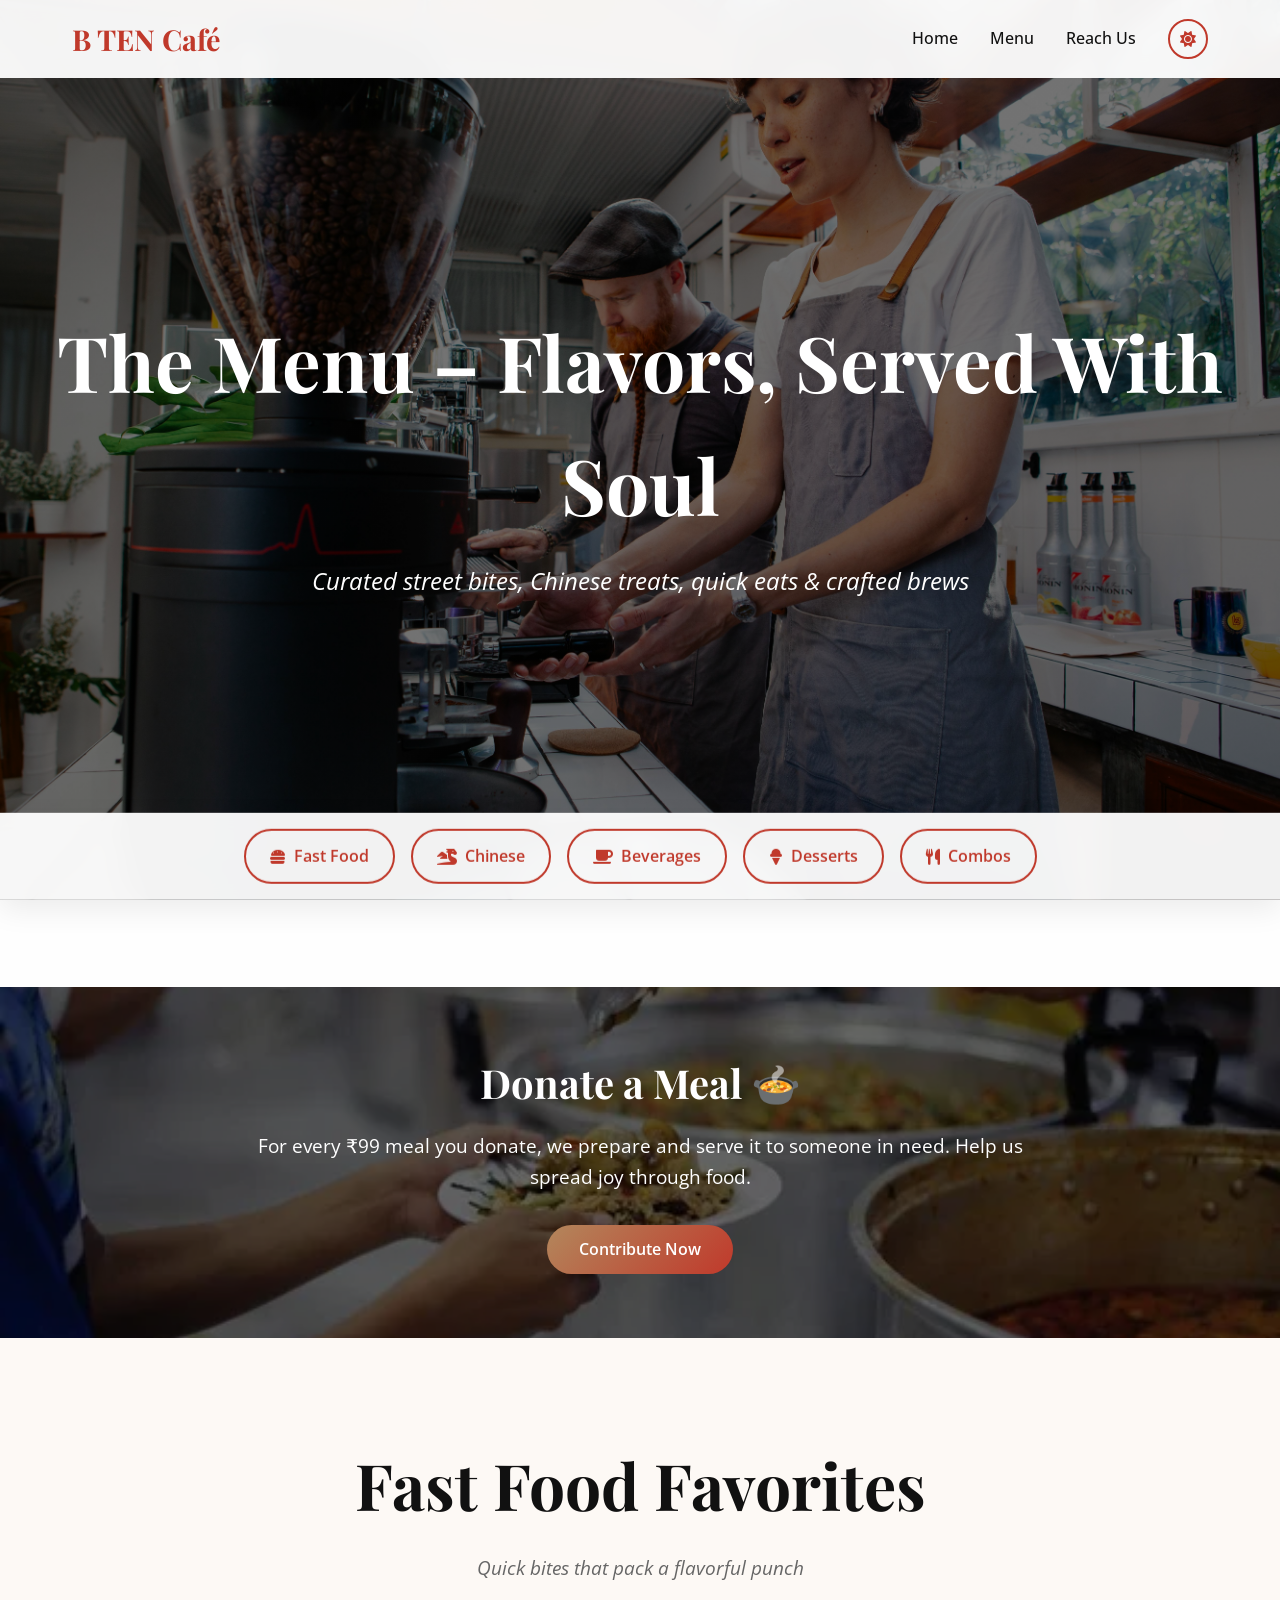
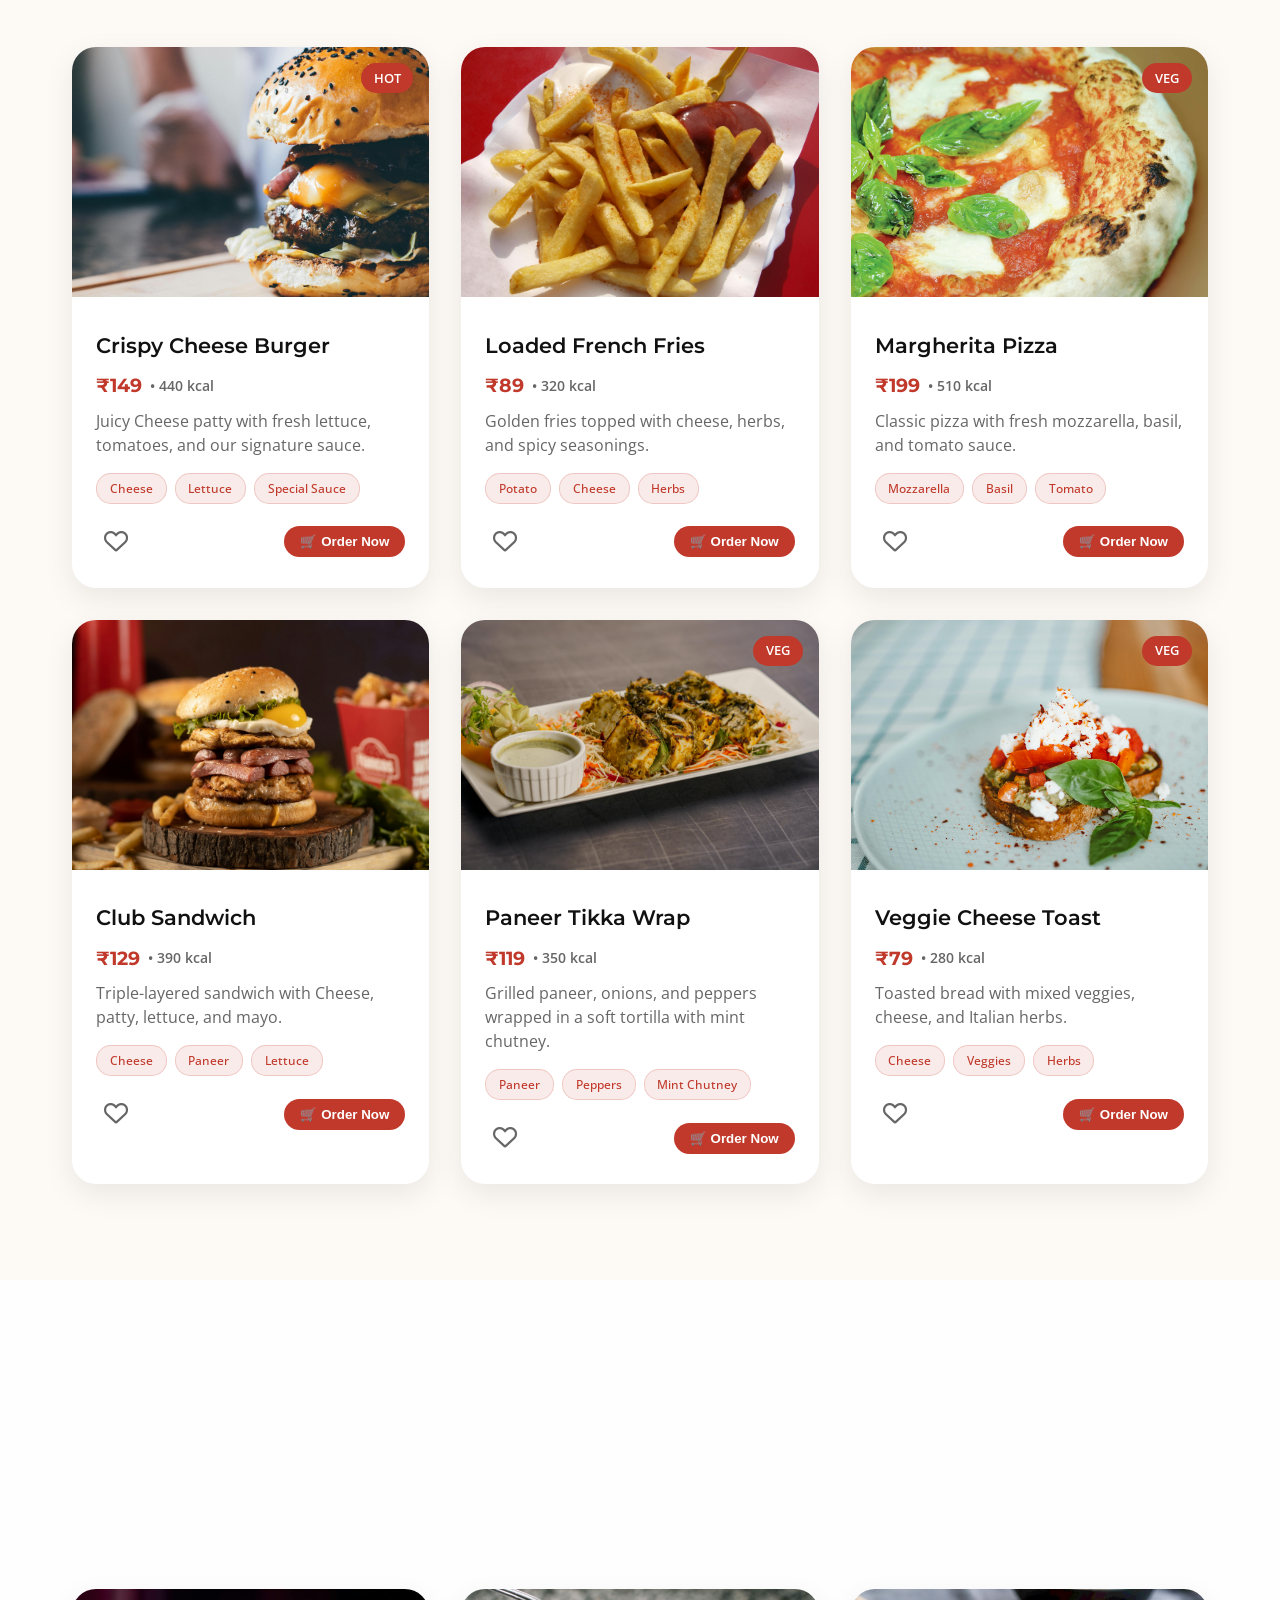
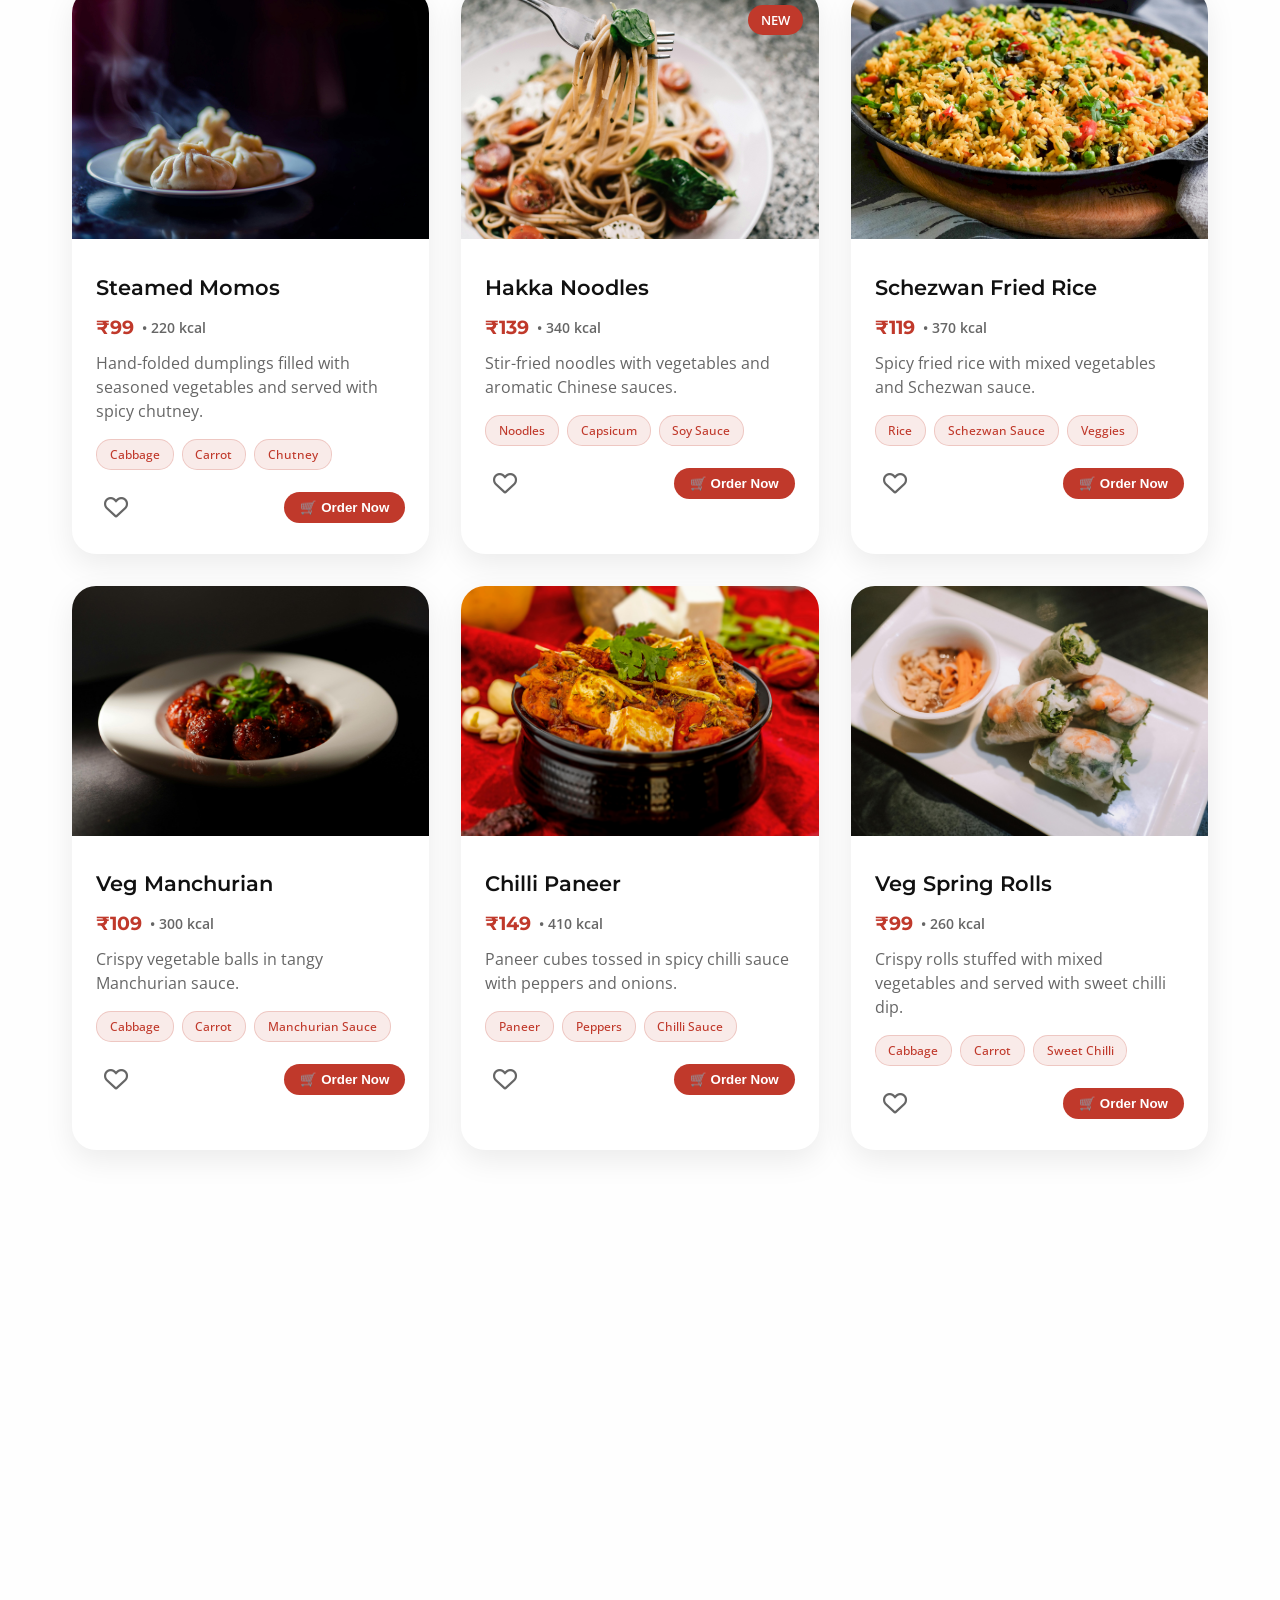
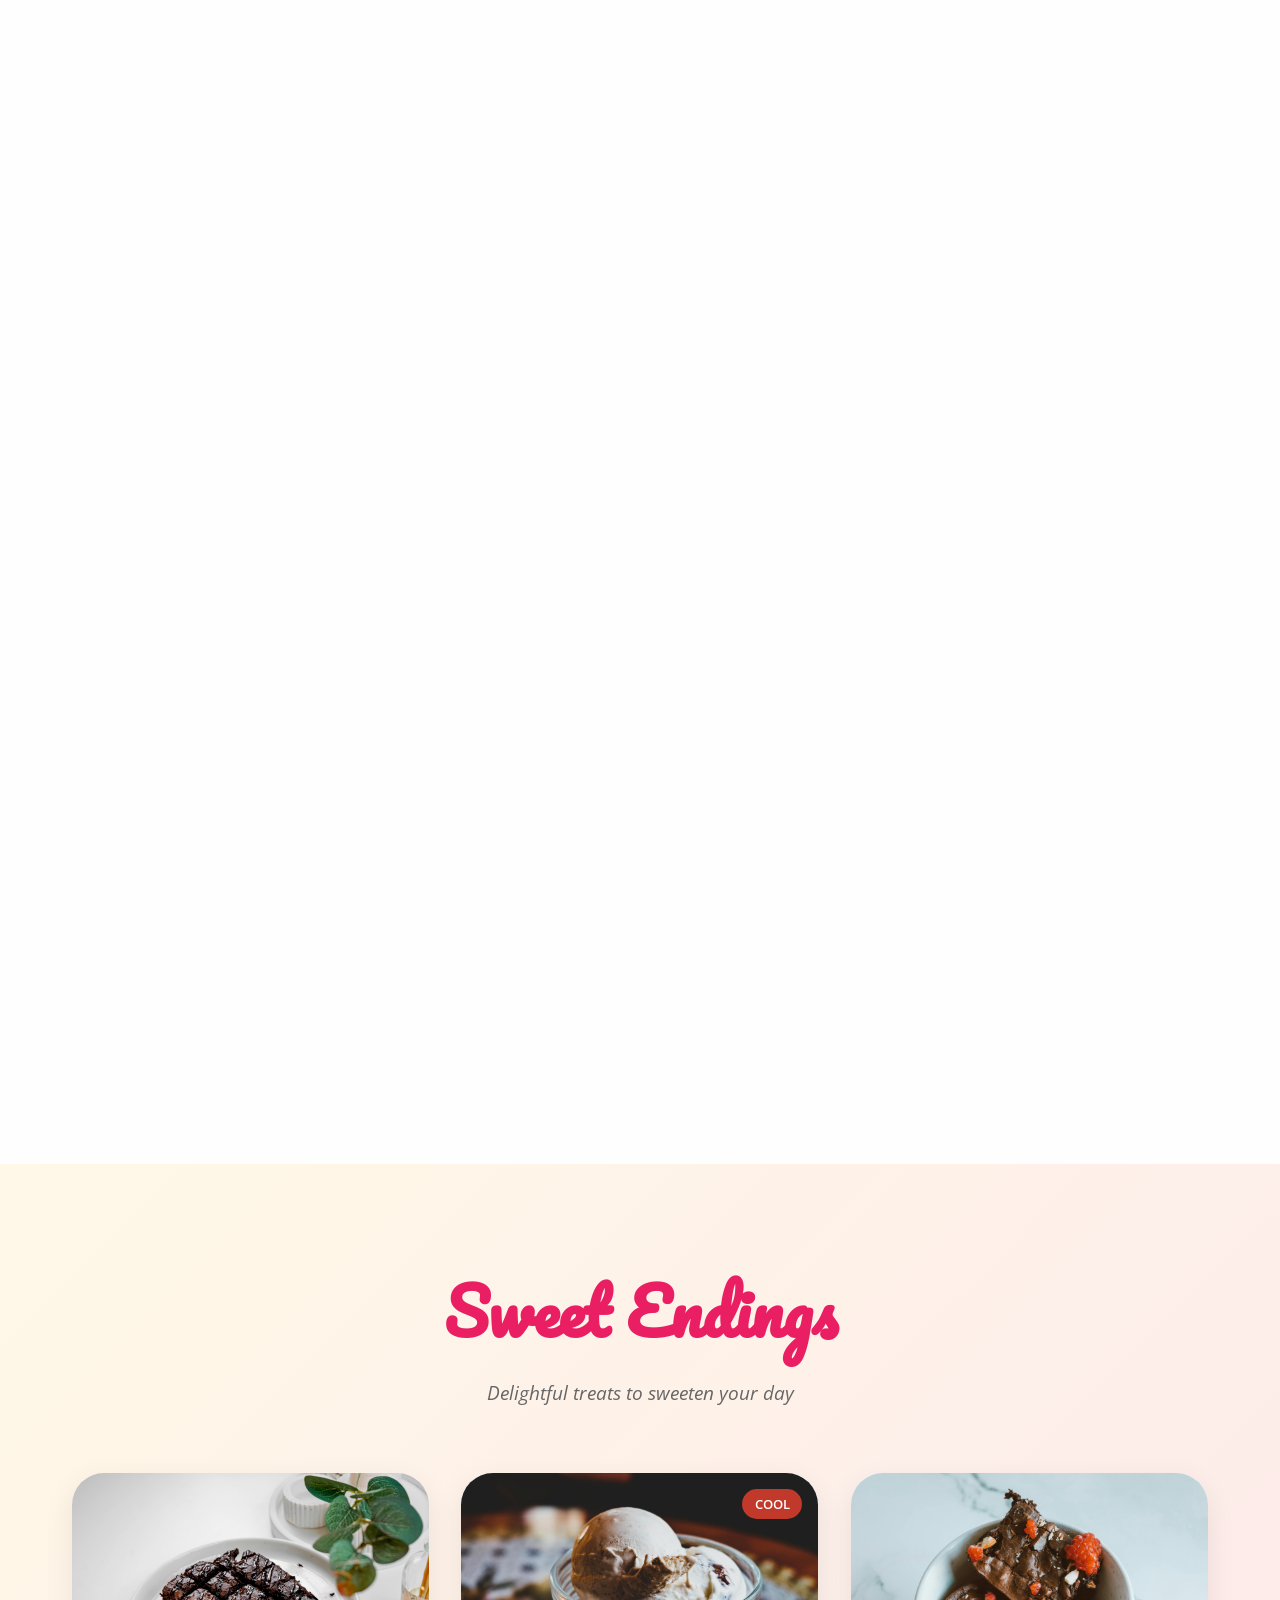
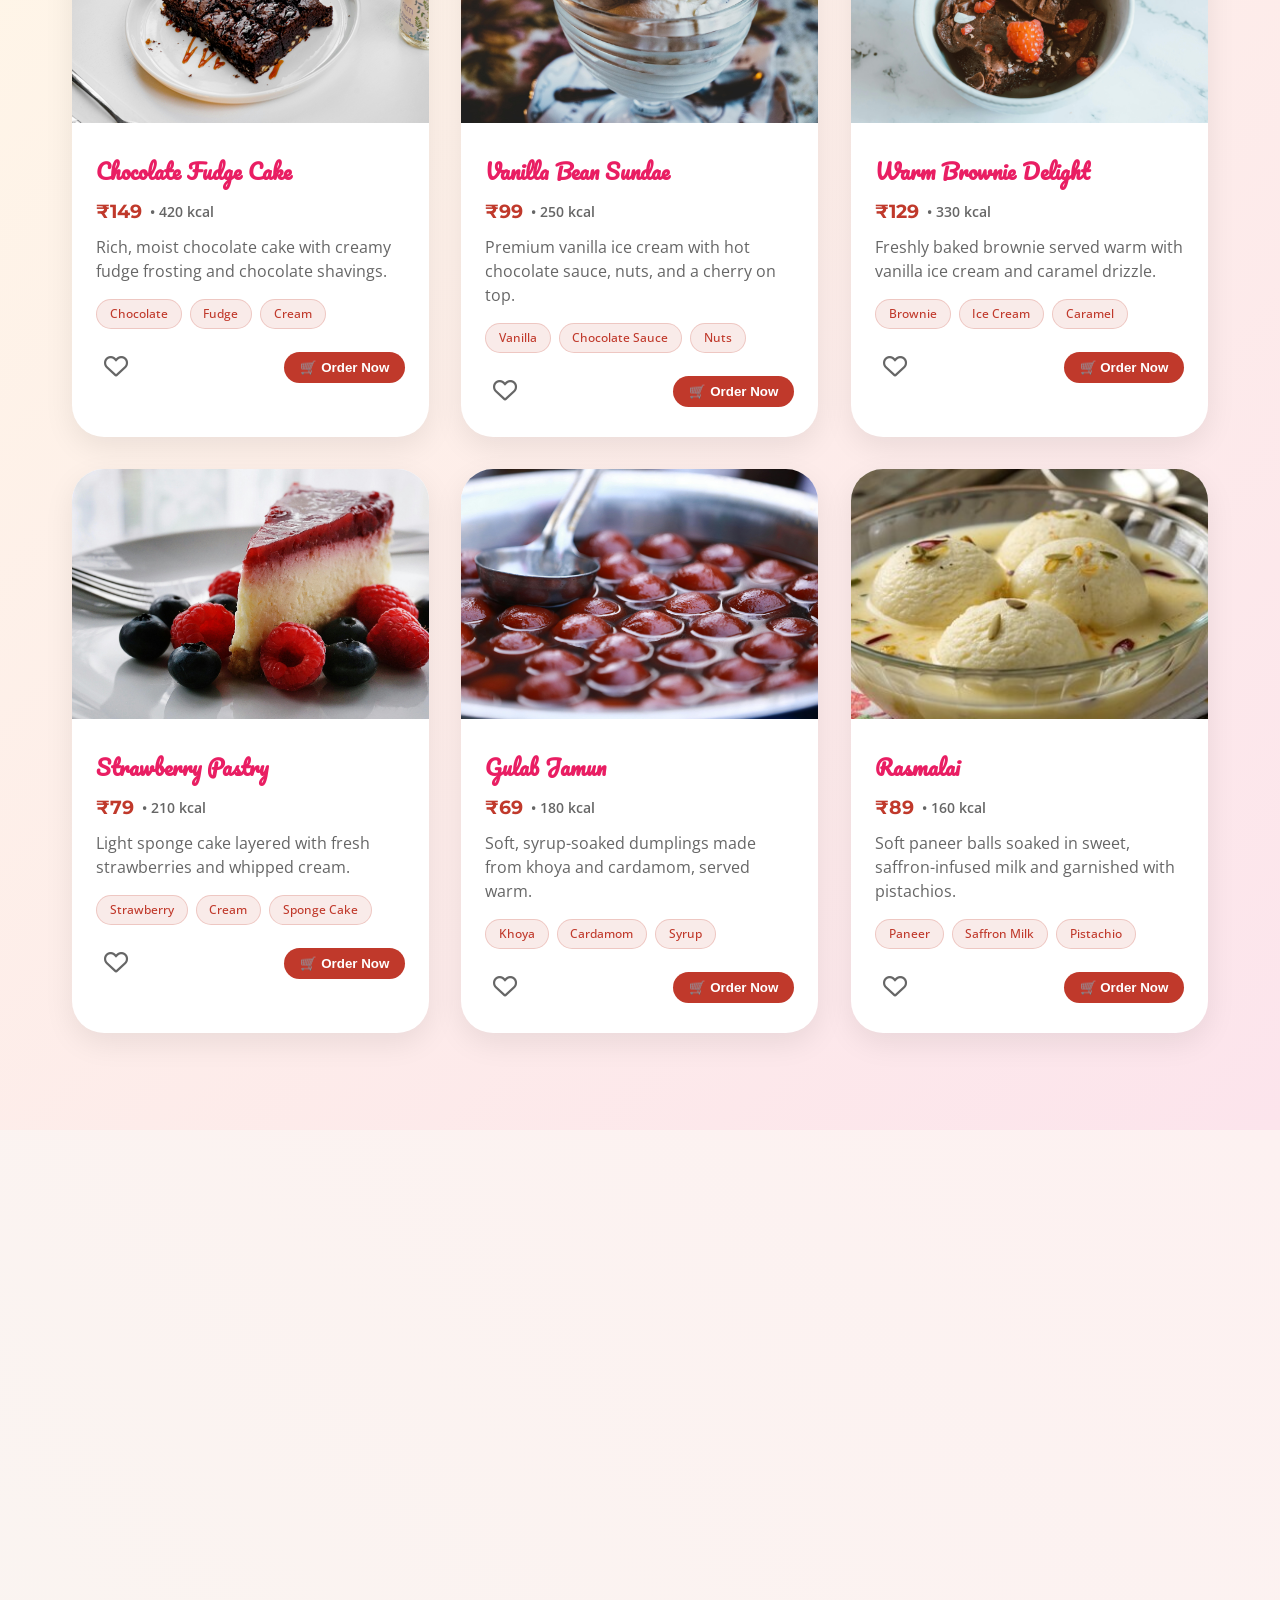
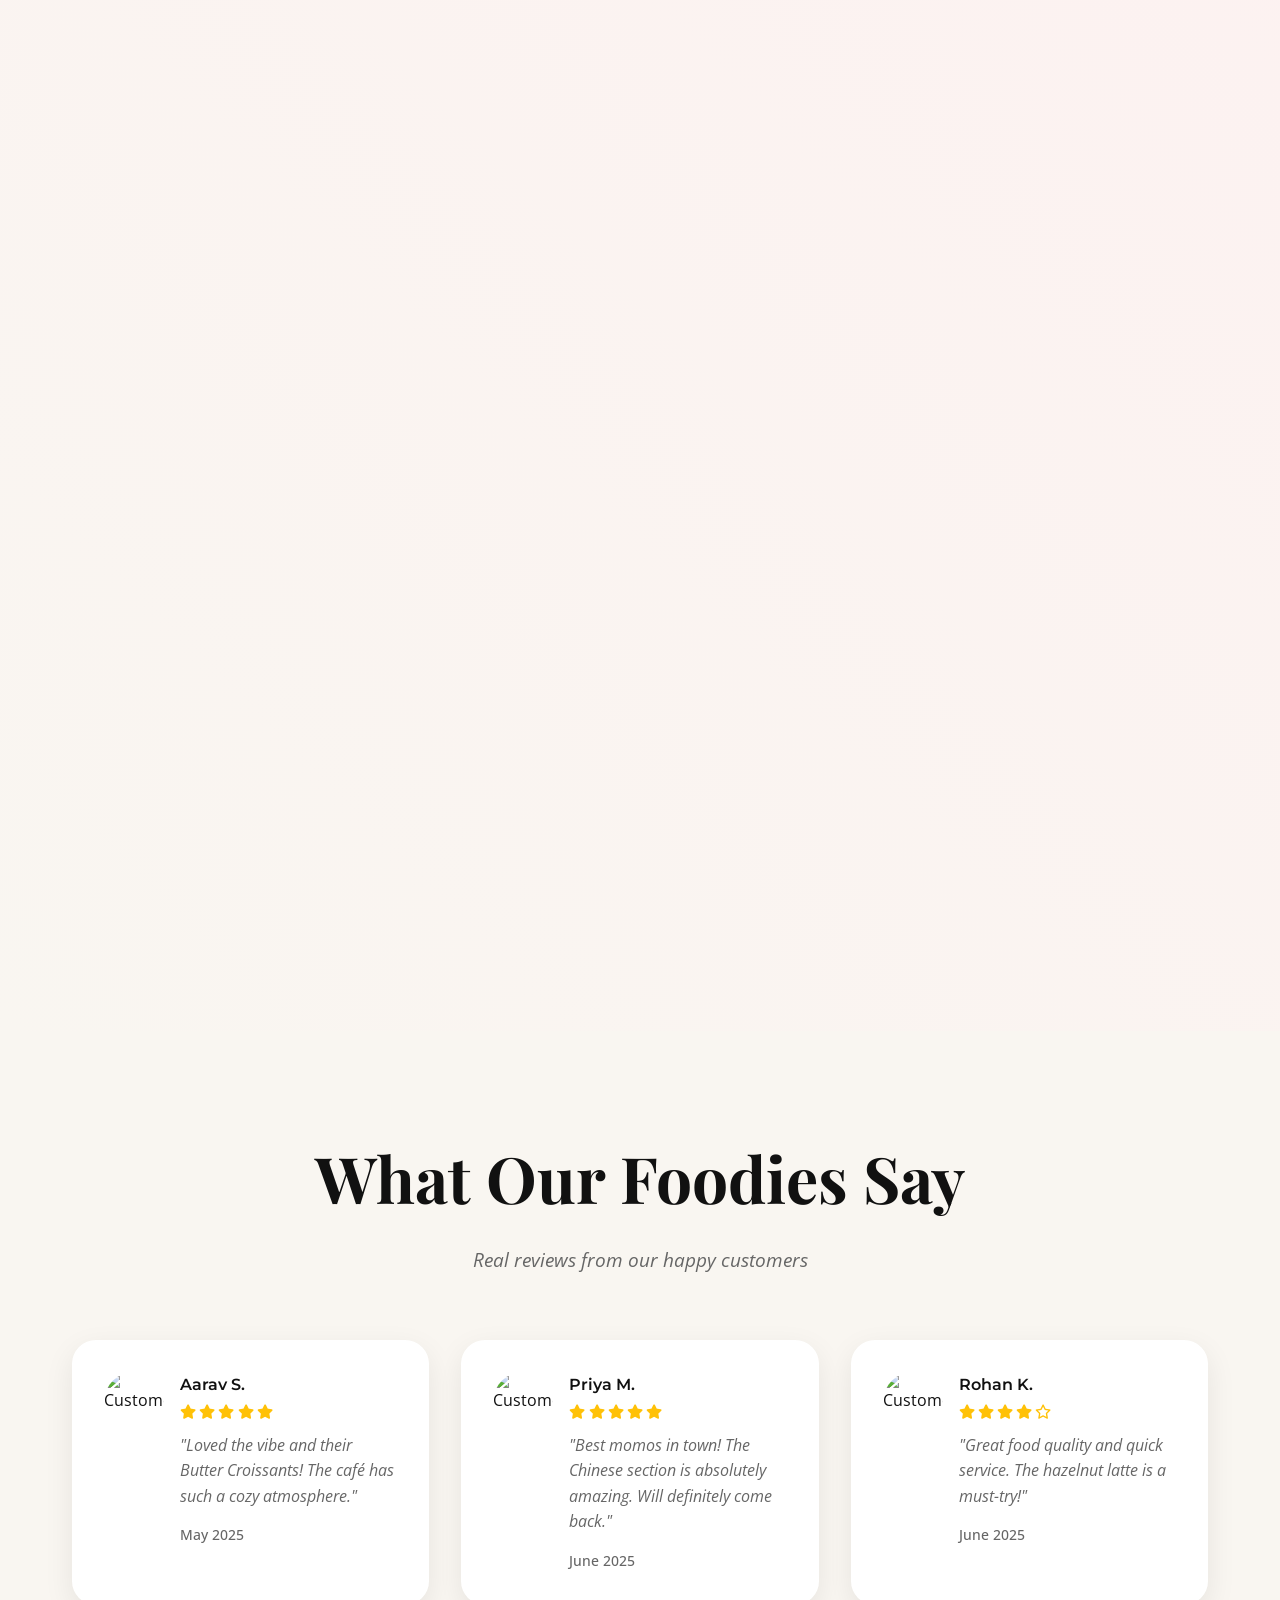
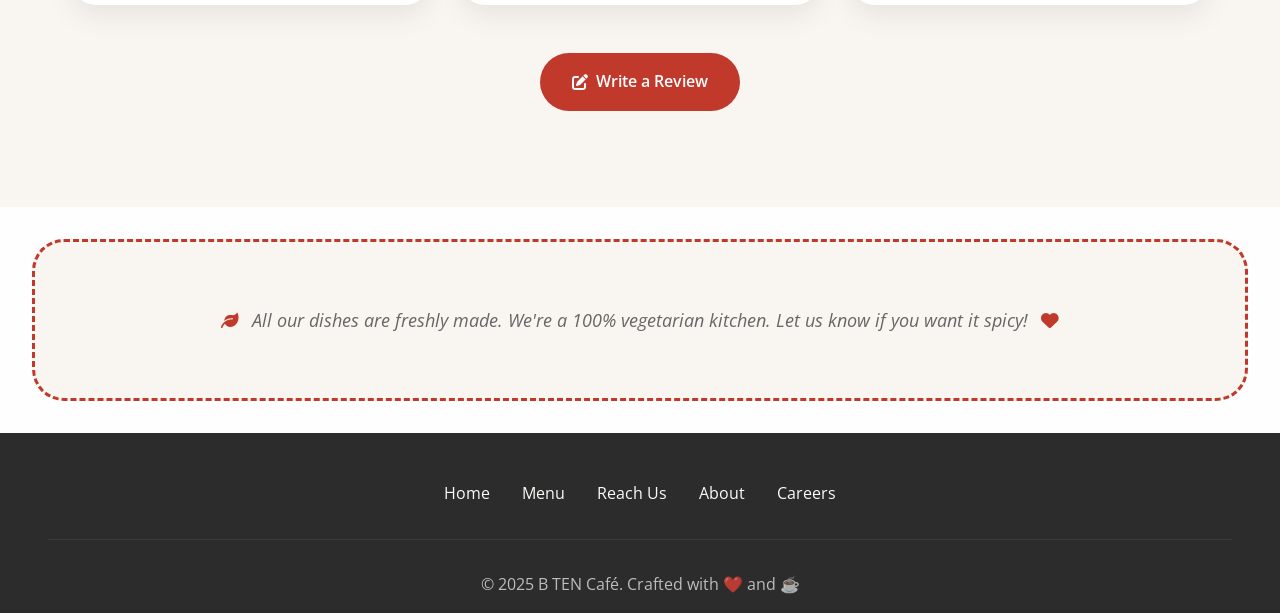
==== menu.html @ 08c1b53b "Brewed with Assence" ====
<!DOCTYPE html>
<html lang="en">
  <head>
    <meta charset="UTF-8" />
    <meta name="viewport" content="width=device-width, initial-scale=1.0" />
    <title>B TEN Café - Menu</title>
    <link
      href="https://fonts.googleapis.com/css2?family=Playfair+Display:wght@400;600;700&family=Montserrat:wght@400;500;600&family=Open+Sans:wght@400;500&family=Pacifico:wght@400&display=swap"
      rel="stylesheet"
    />
    <link
      href="https://cdnjs.cloudflare.com/ajax/libs/font-awesome/6.0.0/css/all.min.css"
      rel="stylesheet"
    />
    <link rel="stylesheet" href="./css/menu.css">
  </head>
  <body>
    <!-- Header -->
    <header>
      <div class="header-container">
        <a href="#" class="logo">B TEN Café</a>
        <nav>
          <ul class="nav-links">
            <li><a href="index.html">Home</a></li>
            <li><a href="menu.html">Menu</a></li>
            <li><a href="reachus.html">Reach Us</a></li>
            <li>
              <button class="theme-toggle" onclick="toggleTheme()">
                <i class="fas fa-sun"></i>
              </button>
            </li>
          </ul>
        </nav>
      </div>
    </header>

    <!-- Hero Section -->
    <section class="menu-hero">
      <div class="hero-content">
        <h1>The Menu – Flavors, Served With Soul</h1>
        <p>Curated street bites, Chinese treats, quick eats & crafted brews</p>
      </div>
      <div class="scroll-indicator">
        <i class="fas fa-chevron-down"></i>
      </div>
    </section>

    <!-- Category Navigation -->
    <nav class="category-nav" id="categoryNav">
      <div class="category-container">
        <div class="category-pills">
          <a href="#fast-food" class="category-pill" data-section="fast-food">
            <i class="fas fa-hamburger"></i> Fast Food
          </a>
          <a href="#chinese" class="category-pill" data-section="chinese">
            <i class="fas fa-dragon"></i> Chinese
          </a>
          <a href="#beverages" class="category-pill" data-section="beverages">
            <i class="fas fa-coffee"></i> Beverages
          </a>
          <a href="#desserts" class="category-pill" data-section="desserts">
            <i class="fas fa-ice-cream"></i> Desserts
          </a>
          <a href="#combos" class="category-pill" data-section="combos">
            <i class="fas fa-utensils"></i> Combos
          </a>
        </div>
      </div>
    </nav>

    <!-- Donation Banner -->
    <section id="donate-banner">
      <div class="donate-container">
        <h2>Donate a Meal 🍲</h2>
        <p>
          For every ₹99 meal you donate, we prepare and serve it to someone in
          need. Help us spread joy through food.
        </p>
        <a href="#donate" class="donate-btn">Contribute Now</a>
      </div>
    </section>

    <!-- Fast Food Section -->
    <section class="menu-section fast-food" id="fast-food">
      <div class="section-container">
        <div class="section-header">
          <h2 class="section-title">Fast Food Favorites</h2>
          <p class="section-subtitle">
            Quick bites that pack a flavorful punch
          </p>
        </div>
        <div class="menu-grid">
          <!-- Fast Food Cards -->
          <div class="menu-card enhanced">
            <img
              src="./assests/CrispyCheeseBurger.jpg"
              alt="Crispy Cheese Burger"
              class="card-image"
              loading="lazy"
            />
            <div class="card-content">
              <h3 class="card-title">Crispy Cheese Burger</h3>
              <div class="card-meta">
                <span class="card-price">₹149</span>
                <span class="card-calories">• 440 kcal</span>
              </div>
              <p class="card-description">
                Juicy Cheese patty with fresh lettuce, tomatoes, and our
                signature sauce.
              </p>
              <div class="ingredients-tags">
                <span class="ingredient-tag">Cheese</span>
                <span class="ingredient-tag">Lettuce</span>
                <span class="ingredient-tag">Special Sauce</span>
              </div>
              <div class="card-actions">
                <button class="heart-btn" onclick="toggleHeart(this)">
                  <i class="far fa-heart"></i>
                </button>
                <button class="card-button">🛒 Order Now</button>
              </div>
            </div>
            <span class="card-tag">HOT</span>
          </div>
          <div class="menu-card enhanced">
            <img
              src="./assests/LoadedFrenchFries.jpg"
              alt="Loaded French Fries"
              class="card-image"
              loading="lazy"
            />
            <div class="card-content">
              <h3 class="card-title">Loaded French Fries</h3>
              <div class="card-meta">
                <span class="card-price">₹89</span>
                <span class="card-calories">• 320 kcal</span>
              </div>
              <p class="card-description">
                Golden fries topped with cheese, herbs, and spicy seasonings.
              </p>
              <div class="ingredients-tags">
                <span class="ingredient-tag">Potato</span>
                <span class="ingredient-tag">Cheese</span>
                <span class="ingredient-tag">Herbs</span>
              </div>
              <div class="card-actions">
                <button class="heart-btn" onclick="toggleHeart(this)">
                  <i class="far fa-heart"></i>
                </button>
                <button class="card-button">🛒 Order Now</button>
              </div>
            </div>
          </div>
          <div class="menu-card enhanced">
            <img
              src="./assests/MargheritaPizza.jpg"
              alt="Margherita Pizza"
              class="card-image"
              loading="lazy"
            />
            <div class="card-content">
              <h3 class="card-title">Margherita Pizza</h3>
              <div class="card-meta">
                <span class="card-price">₹199</span>
                <span class="card-calories">• 510 kcal</span>
              </div>
              <p class="card-description">
                Classic pizza with fresh mozzarella, basil, and tomato sauce.
              </p>
              <div class="ingredients-tags">
                <span class="ingredient-tag">Mozzarella</span>
                <span class="ingredient-tag">Basil</span>
                <span class="ingredient-tag">Tomato</span>
              </div>
              <div class="card-actions">
                <button class="heart-btn" onclick="toggleHeart(this)">
                  <i class="far fa-heart"></i>
                </button>
                <button class="card-button">🛒 Order Now</button>
              </div>
            </div>
            <span class="card-tag">VEG</span>
          </div>
          <div class="menu-card enhanced">
            <img
              src="./assests/ClubSandwich.jpg"
              alt="Club Sandwich"
              class="card-image"
              loading="lazy"
            />
            <div class="card-content">
              <h3 class="card-title">Club Sandwich</h3>
              <div class="card-meta">
                <span class="card-price">₹129</span>
                <span class="card-calories">• 390 kcal</span>
              </div>
              <p class="card-description">
                Triple-layered sandwich with Cheese, patty, lettuce, and mayo.
              </p>
              <div class="ingredients-tags">
                <span class="ingredient-tag">Cheese</span>
                <span class="ingredient-tag">Paneer</span>
                <span class="ingredient-tag">Lettuce</span>
              </div>
              <div class="card-actions">
                <button class="heart-btn" onclick="toggleHeart(this)">
                  <i class="far fa-heart"></i>
                </button>
                <button class="card-button">🛒 Order Now</button>
              </div>
            </div>
          </div>
          <div class="menu-card enhanced">
            <img
              src="./assests/PaneerTikkaWrap.jpg"
              alt="Paneer Tikka Wrap"
              class="card-image"
              loading="lazy"
            />
            <div class="card-content">
              <h3 class="card-title">Paneer Tikka Wrap</h3>
              <div class="card-meta">
                <span class="card-price">₹119</span>
                <span class="card-calories">• 350 kcal</span>
              </div>
              <p class="card-description">
                Grilled paneer, onions, and peppers wrapped in a soft tortilla
                with mint chutney.
              </p>
              <div class="ingredients-tags">
                <span class="ingredient-tag">Paneer</span>
                <span class="ingredient-tag">Peppers</span>
                <span class="ingredient-tag">Mint Chutney</span>
              </div>
              <div class="card-actions">
                <button class="heart-btn" onclick="toggleHeart(this)">
                  <i class="far fa-heart"></i>
                </button>
                <button class="card-button">🛒 Order Now</button>
              </div>
            </div>
            <span class="card-tag">VEG</span>
          </div>
          <div class="menu-card enhanced">
            <img
              src="./assests/VeggieCheeseToast.jpg"
              alt="Veggie Cheese Toast"
              class="card-image"
              loading="lazy"
            />
            <div class="card-content">
              <h3 class="card-title">Veggie Cheese Toast</h3>
              <div class="card-meta">
                <span class="card-price">₹79</span>
                <span class="card-calories">• 280 kcal</span>
              </div>
              <p class="card-description">
                Toasted bread with mixed veggies, cheese, and Italian herbs.
              </p>
              <div class="ingredients-tags">
                <span class="ingredient-tag">Cheese</span>
                <span class="ingredient-tag">Veggies</span>
                <span class="ingredient-tag">Herbs</span>
              </div>
              <div class="card-actions">
                <button class="heart-btn" onclick="toggleHeart(this)">
                  <i class="far fa-heart"></i>
                </button>
                <button class="card-button">🛒 Order Now</button>
              </div>
            </div>
            <span class="card-tag">VEG</span>
          </div>
        </div>
      </div>
    </section>

    <!-- Chinese Section -->
    <section class="menu-section chinese" id="chinese">
      <div class="section-container">
        <div class="section-header">
          <h2 class="section-title">Chinese Delights</h2>
          <p class="section-subtitle">Authentic flavors from the East</p>
        </div>
        <div class="menu-grid">
          <!-- Chinese Cards -->
          <div class="menu-card enhanced">
            <img
              src="./assests/SteamedMomos.jpg"
              alt="Steamed Momos"
              class="card-image"
              loading="lazy"
            />
            <div class="card-content">
              <h3 class="card-title">Steamed Momos</h3>
              <div class="card-meta">
                <span class="card-price">₹99</span>
                <span class="card-calories">• 220 kcal</span>
              </div>
              <p class="card-description">
                Hand-folded dumplings filled with seasoned vegetables and served
                with spicy chutney.
              </p>
              <div class="ingredients-tags">
                <span class="ingredient-tag">Cabbage</span>
                <span class="ingredient-tag">Carrot</span>
                <span class="ingredient-tag">Chutney</span>
              </div>
              <div class="card-actions">
                <button class="heart-btn" onclick="toggleHeart(this)">
                  <i class="far fa-heart"></i>
                </button>
                <button class="card-button">🛒 Order Now</button>
              </div>
            </div>
          </div>
          <div class="menu-card enhanced">
            <img
              src="./assests/HakkaNoodles.jpg"
              alt="Hakka Noodles"
              class="card-image"
              loading="lazy"
            />
            <div class="card-content">
              <h3 class="card-title">Hakka Noodles</h3>
              <div class="card-meta">
                <span class="card-price">₹139</span>
                <span class="card-calories">• 340 kcal</span>
              </div>
              <p class="card-description">
                Stir-fried noodles with vegetables and aromatic Chinese sauces.
              </p>
              <div class="ingredients-tags">
                <span class="ingredient-tag">Noodles</span>
                <span class="ingredient-tag">Capsicum</span>
                <span class="ingredient-tag">Soy Sauce</span>
              </div>
              <div class="card-actions">
                <button class="heart-btn" onclick="toggleHeart(this)">
                  <i class="far fa-heart"></i>
                </button>
                <button class="card-button">🛒 Order Now</button>
              </div>
            </div>
            <span class="card-tag">NEW</span>
          </div>
          <div class="menu-card enhanced">
            <img
              src="./assests/SchezwanFriedRice.jpg"
              alt="Schezwan Fried Rice"
              class="card-image"
              loading="lazy"
            />
            <div class="card-content">
              <h3 class="card-title">Schezwan Fried Rice</h3>
              <div class="card-meta">
                <span class="card-price">₹119</span>
                <span class="card-calories">• 370 kcal</span>
              </div>
              <p class="card-description">
                Spicy fried rice with mixed vegetables and Schezwan sauce.
              </p>
              <div class="ingredients-tags">
                <span class="ingredient-tag">Rice</span>
                <span class="ingredient-tag">Schezwan Sauce</span>
                <span class="ingredient-tag">Veggies</span>
              </div>
              <div class="card-actions">
                <button class="heart-btn" onclick="toggleHeart(this)">
                  <i class="far fa-heart"></i>
                </button>
                <button class="card-button">🛒 Order Now</button>
              </div>
            </div>
          </div>
          <div class="menu-card enhanced">
            <img
              src="./assests/VegManchurian.jpg"
              alt="Veg Manchurian"
              class="card-image"
              loading="lazy"
            />
            <div class="card-content">
              <h3 class="card-title">Veg Manchurian</h3>
              <div class="card-meta">
                <span class="card-price">₹109</span>
                <span class="card-calories">• 300 kcal</span>
              </div>
              <p class="card-description">
                Crispy vegetable balls in tangy Manchurian sauce.
              </p>
              <div class="ingredients-tags">
                <span class="ingredient-tag">Cabbage</span>
                <span class="ingredient-tag">Carrot</span>
                <span class="ingredient-tag">Manchurian Sauce</span>
              </div>
              <div class="card-actions">
                <button class="heart-btn" onclick="toggleHeart(this)">
                  <i class="far fa-heart"></i>
                </button>
                <button class="card-button">🛒 Order Now</button>
              </div>
            </div>
          </div>
          <div class="menu-card enhanced">
            <img
              src="./assests/ChilliPaneer.jpg"
              alt="Chilli Paneer"
              class="card-image"
              loading="lazy"
            />
            <div class="card-content">
              <h3 class="card-title">Chilli Paneer</h3>
              <div class="card-meta">
                <span class="card-price">₹149</span>
                <span class="card-calories">• 410 kcal</span>
              </div>
              <p class="card-description">
                Paneer cubes tossed in spicy chilli sauce with peppers and
                onions.
              </p>
              <div class="ingredients-tags">
                <span class="ingredient-tag">Paneer</span>
                <span class="ingredient-tag">Peppers</span>
                <span class="ingredient-tag">Chilli Sauce</span>
              </div>
              <div class="card-actions">
                <button class="heart-btn" onclick="toggleHeart(this)">
                  <i class="far fa-heart"></i>
                </button>
                <button class="card-button">🛒 Order Now</button>
              </div>
            </div>
          </div>
          <div class="menu-card enhanced">
            <img
              src="./assests/VegSpringRolls.jpg"
              alt="Spring Rolls"
              class="card-image"
              loading="lazy"
            />
            <div class="card-content">
              <h3 class="card-title">Veg Spring Rolls</h3>
              <div class="card-meta">
                <span class="card-price">₹99</span>
                <span class="card-calories">• 260 kcal</span>
              </div>
              <p class="card-description">
                Crispy rolls stuffed with mixed vegetables and served with sweet
                chilli dip.
              </p>
              <div class="ingredients-tags">
                <span class="ingredient-tag">Cabbage</span>
                <span class="ingredient-tag">Carrot</span>
                <span class="ingredient-tag">Sweet Chilli</span>
              </div>
              <div class="card-actions">
                <button class="heart-btn" onclick="toggleHeart(this)">
                  <i class="far fa-heart"></i>
                </button>
                <button class="card-button">🛒 Order Now</button>
              </div>
            </div>
          </div>
        </div>
      </div>
    </section>

    <!-- Beverages Section -->
    <section class="menu-section beverages" id="beverages">
      <div class="section-container">
        <div class="section-header">
          <h2 class="section-title">Crafted Beverages</h2>
          <p class="section-subtitle">Sip, savor, and refresh your soul</p>
        </div>
        <div class="menu-grid">
          <!-- Beverages Cards -->
          <div class="menu-card enhanced">
            <img
              src="./assests/HazelnutLatte.jpg"
              alt="Hazelnut Latte"
              class="card-image"
              loading="lazy"
            />
            <div class="card-content">
              <h3 class="card-title">Hazelnut Latte</h3>
              <div class="card-meta">
                <span class="card-price">₹149</span>
                <span class="card-calories">• 180 kcal</span>
              </div>
              <p class="card-description">
                Rich espresso with steamed milk and hazelnut syrup, topped with
                foam art.
              </p>
              <div class="ingredients-tags">
                <span class="ingredient-tag">Espresso</span>
                <span class="ingredient-tag">Hazelnut</span>
                <span class="ingredient-tag">Milk</span>
              </div>
              <div class="card-actions">
                <button class="heart-btn" onclick="toggleHeart(this)">
                  <i class="far fa-heart"></i>
                </button>
                <button class="card-button">🛒 Order Now</button>
              </div>
            </div>
          </div>
          <div class="menu-card enhanced">
            <img
              src="./assests/ColdBrewFloat.jpg"
              alt="Cold Brew Float"
              class="card-image"
              loading="lazy"
            />
            <div class="card-content">
              <h3 class="card-title">Cold Brew Float</h3>
              <div class="card-meta">
                <span class="card-price">₹179</span>
                <span class="card-calories">• 210 kcal</span>
              </div>
              <p class="card-description">
                Smooth cold brew coffee with a scoop of vanilla ice cream.
              </p>
              <div class="ingredients-tags">
                <span class="ingredient-tag">Cold Brew</span>
                <span class="ingredient-tag">Ice Cream</span>
                <span class="ingredient-tag">Vanilla</span>
              </div>
              <div class="card-actions">
                <button class="heart-btn" onclick="toggleHeart(this)">
                  <i class="far fa-heart"></i>
                </button>
                <button class="card-button">🛒 Order Now</button>
              </div>
            </div>
            <span class="card-tag">COOL</span>
          </div>
          <div class="menu-card enhanced">
            <img
              src="./assests/MangoSmoothie.jpg"
              alt="Mango Smoothie"
              class="card-image"
              loading="lazy"
            />
            <div class="card-content">
              <h3 class="card-title">Mango Smoothie</h3>
              <div class="card-meta">
                <span class="card-price">₹129</span>
                <span class="card-calories">• 160 kcal</span>
              </div>
              <p class="card-description">
                Fresh mango blended with yogurt and a hint of cardamom.
              </p>
              <div class="ingredients-tags">
                <span class="ingredient-tag">Mango</span>
                <span class="ingredient-tag">Yogurt</span>
                <span class="ingredient-tag">Cardamom</span>
              </div>
              <div class="card-actions">
                <button class="heart-btn" onclick="toggleHeart(this)">
                  <i class="far fa-heart"></i>
                </button>
                <button class="card-button">🛒 Order Now</button>
              </div>
            </div>
          </div>
          <div class="menu-card enhanced">
            <img
              src="./assests/ClassicCappuccino.jpg"
              alt="Classic Cappuccino"
              class="card-image"
              loading="lazy"
            />
            <div class="card-content">
              <h3 class="card-title">Classic Cappuccino</h3>
              <div class="card-meta">
                <span class="card-price">₹99</span>
                <span class="card-calories">• 120 kcal</span>
              </div>
              <p class="card-description">
                A perfect balance of espresso, steamed milk, and creamy foam.
              </p>
              <div class="ingredients-tags">
                <span class="ingredient-tag">Espresso</span>
                <span class="ingredient-tag">Milk</span>
                <span class="ingredient-tag">Foam</span>
              </div>
              <div class="card-actions">
                <button class="heart-btn" onclick="toggleHeart(this)">
                  <i class="far fa-heart"></i>
                </button>
                <button class="card-button">🛒 Order Now</button>
              </div>
            </div>
          </div>
          <div class="menu-card enhanced">
            <img
              src="./assests/MasalaChai.jpg"
              alt="Masala Chai"
              class="card-image"
              loading="lazy"
            />
            <div class="card-content">
              <h3 class="card-title">Masala Chai</h3>
              <div class="card-meta">
                <span class="card-price">₹59</span>
                <span class="card-calories">• 90 kcal</span>
              </div>
              <p class="card-description">
                Traditional Indian tea brewed with aromatic spices and milk.
              </p>
              <div class="ingredients-tags">
                <span class="ingredient-tag">Tea</span>
                <span class="ingredient-tag">Spices</span>
                <span class="ingredient-tag">Milk</span>
              </div>
              <div class="card-actions">
                <button class="heart-btn" onclick="toggleHeart(this)">
                  <i class="far fa-heart"></i>
                </button>
                <button class="card-button">🛒 Order Now</button>
              </div>
            </div>
          </div>
          <div class="menu-card enhanced">
            <img
              src="./assests/IcedAmericano.jpg"
              alt="Iced Americano"
              class="card-image"
              loading="lazy"
            />
            <div class="card-content">
              <h3 class="card-title">Iced Americano</h3>
              <div class="card-meta">
                <span class="card-price">₹89</span>
                <span class="card-calories">• 15 kcal</span>
              </div>
              <p class="card-description">
                Chilled espresso with water and ice, a refreshing pick-me-up.
              </p>
              <div class="ingredients-tags">
                <span class="ingredient-tag">Espresso</span>
                <span class="ingredient-tag">Ice</span>
                <span class="ingredient-tag">Water</span>
              </div>
              <div class="card-actions">
                <button class="heart-btn" onclick="toggleHeart(this)">
                  <i class="far fa-heart"></i>
                </button>
                <button class="card-button">🛒 Order Now</button>
              </div>
            </div>
          </div>
        </div>
      </div>
    </section>

    <!-- Desserts Section -->
    <section class="menu-section desserts" id="desserts">
      <div class="section-container">
        <div class="section-header">
          <h2 class="section-title">Sweet Endings</h2>
          <p class="section-subtitle">Delightful treats to sweeten your day</p>
        </div>
        <div class="menu-grid">
          <!-- Desserts Cards -->
          <div class="menu-card enhanced">
            <img
              src="./assests/ChocolateFudgeCake.jpg"
              alt="Chocolate Fudge Cake"
              class="card-image"
              loading="lazy"
            />
            <div class="card-content">
              <h3 class="card-title">Chocolate Fudge Cake</h3>
              <div class="card-meta">
                <span class="card-price">₹149</span>
                <span class="card-calories">• 420 kcal</span>
              </div>
              <p class="card-description">
                Rich, moist chocolate cake with creamy fudge frosting and
                chocolate shavings.
              </p>
              <div class="ingredients-tags">
                <span class="ingredient-tag">Chocolate</span>
                <span class="ingredient-tag">Fudge</span>
                <span class="ingredient-tag">Cream</span>
              </div>
              <div class="card-actions">
                <button class="heart-btn" onclick="toggleHeart(this)">
                  <i class="far fa-heart"></i>
                </button>
                <button class="card-button">🛒 Order Now</button>
              </div>
            </div>
          </div>
          <div class="menu-card enhanced">
            <img
              src="./assests/VanillaBeanSundae.jpg"
              alt="Vanilla Bean Sundae"
              class="card-image"
              loading="lazy"
            />
            <div class="card-content">
              <h3 class="card-title">Vanilla Bean Sundae</h3>
              <div class="card-meta">
                <span class="card-price">₹99</span>
                <span class="card-calories">• 250 kcal</span>
              </div>
              <p class="card-description">
                Premium vanilla ice cream with hot chocolate sauce, nuts, and a
                cherry on top.
              </p>
              <div class="ingredients-tags">
                <span class="ingredient-tag">Vanilla</span>
                <span class="ingredient-tag">Chocolate Sauce</span>
                <span class="ingredient-tag">Nuts</span>
              </div>
              <div class="card-actions">
                <button class="heart-btn" onclick="toggleHeart(this)">
                  <i class="far fa-heart"></i>
                </button>
                <button class="card-button">🛒 Order Now</button>
              </div>
            </div>
            <span class="card-tag">COOL</span>
          </div>
          <div class="menu-card enhanced">
            <img
              src="./assests/WarmBrownieDelight.jpg"
              alt="Warm Brownie Delight"
              class="card-image"
              loading="lazy"
            />
            <div class="card-content">
              <h3 class="card-title">Warm Brownie Delight</h3>
              <div class="card-meta">
                <span class="card-price">₹129</span>
                <span class="card-calories">• 330 kcal</span>
              </div>
              <p class="card-description">
                Freshly baked brownie served warm with vanilla ice cream and
                caramel drizzle.
              </p>
              <div class="ingredients-tags">
                <span class="ingredient-tag">Brownie</span>
                <span class="ingredient-tag">Ice Cream</span>
                <span class="ingredient-tag">Caramel</span>
              </div>
              <div class="card-actions">
                <button class="heart-btn" onclick="toggleHeart(this)">
                  <i class="far fa-heart"></i>
                </button>
                <button class="card-button">🛒 Order Now</button>
              </div>
            </div>
          </div>
          <div class="menu-card enhanced">
            <img
              src="./assests/StrawberryPastry.jpg"
              alt="Strawberry Pastry"
              class="card-image"
              loading="lazy"
            />
            <div class="card-content">
              <h3 class="card-title">Strawberry Pastry</h3>
              <div class="card-meta">
                <span class="card-price">₹79</span>
                <span class="card-calories">• 210 kcal</span>
              </div>
              <p class="card-description">
                Light sponge cake layered with fresh strawberries and whipped
                cream.
              </p>
              <div class="ingredients-tags">
                <span class="ingredient-tag">Strawberry</span>
                <span class="ingredient-tag">Cream</span>
                <span class="ingredient-tag">Sponge Cake</span>
              </div>
              <div class="card-actions">
                <button class="heart-btn" onclick="toggleHeart(this)">
                  <i class="far fa-heart"></i>
                </button>
                <button class="card-button">🛒 Order Now</button>
              </div>
            </div>
          </div>
          <div class="menu-card enhanced">
            <img
              src="./assests/GulabJamun.jpg"
              alt="Gulab Jamun"
              class="card-image"
              loading="lazy"
            />
            <div class="card-content">
              <h3 class="card-title">Gulab Jamun</h3>
              <div class="card-meta">
                <span class="card-price">₹69</span>
                <span class="card-calories">• 180 kcal</span>
              </div>
              <p class="card-description">
                Soft, syrup-soaked dumplings made from khoya and cardamom,
                served warm.
              </p>
              <div class="ingredients-tags">
                <span class="ingredient-tag">Khoya</span>
                <span class="ingredient-tag">Cardamom</span>
                <span class="ingredient-tag">Syrup</span>
              </div>
              <div class="card-actions">
                <button class="heart-btn" onclick="toggleHeart(this)">
                  <i class="far fa-heart"></i>
                </button>
                <button class="card-button">🛒 Order Now</button>
              </div>
            </div>
          </div>
          <div class="menu-card enhanced">
            <img
              src="./assests/Rasmalai.jpg"
              alt="Rasmalai"
              class="card-image"
              loading="lazy"
            />
            <div class="card-content">
              <h3 class="card-title">Rasmalai</h3>
              <div class="card-meta">
                <span class="card-price">₹89</span>
                <span class="card-calories">• 160 kcal</span>
              </div>
              <p class="card-description">
                Soft paneer balls soaked in sweet, saffron-infused milk and
                garnished with pistachios.
              </p>
              <div class="ingredients-tags">
                <span class="ingredient-tag">Paneer</span>
                <span class="ingredient-tag">Saffron Milk</span>
                <span class="ingredient-tag">Pistachio</span>
              </div>
              <div class="card-actions">
                <button class="heart-btn" onclick="toggleHeart(this)">
                  <i class="far fa-heart"></i>
                </button>
                <button class="card-button">🛒 Order Now</button>
              </div>
            </div>
          </div>
        </div>
      </div>
    </section>

    <!-- Combos Section -->
    <section class="menu-section combos" id="combos">
      <div class="section-container">
        <div class="section-header">
          <h2 class="section-title">Value Combos</h2>
          <p class="section-subtitle">Perfect pairings for the perfect meal</p>
        </div>
        <div class="combo-card">
          <div class="combo-images">
            <img
              src="./assests/menu-tandoori-combo1.jpg"
              alt="Tandoori Momo"
              class="combo-image"
              loading="lazy"
            />
            <img
              src="./assests/menu-tandoori-combo2.jpg"
              alt="Tandoori Veg Kabab"
              class="combo-image"
              loading="lazy"
            />
            <img
              src="./assests/menu-tandoori-combo3.jpg"
              alt="Tandoori Chaap"
              class="combo-image"
              loading="lazy"
            />
            <img
              src="./assests/menu-tandoori-combo4.jpg"
              alt="Mint Chutney"
              class="combo-image"
              loading="lazy"
            />
          </div>
          <div class="combo-content">
            <h3 class="combo-title">Tandoori Delight Combo</h3>
            <p class="combo-description">
              A fiery platter of tandoori momos, tandoori veg kabab, tandoori
              chaap, and a side of fresh mint chutney. Perfect for lovers of
              smoky, spicy flavors!
            </p>
            <div class="combo-price">
              ₹299
              <span
                style="
                  text-decoration: line-through;
                  color: #999;
                  font-size: 1rem;
                "
                >₹360</span
              >
            </div>
            <button class="card-button">Customize Order</button>
          </div>
        </div>
        <div class="combo-card">
          <div class="combo-images">
            <img
              src="./assests/menu-chinese-combo1.jpg"
              alt="Steamed Momos"
              class="combo-image"
              loading="lazy"
            />
            <img
              src="./assests/menu-chinese-combo2.jpg"
              alt="Hakka Noodles"
              class="combo-image"
              loading="lazy"
            />
            <img
              src="./assests/menu-chinese-combo3.jpg"
              alt="Spring Rolls"
              class="combo-image"
              loading="lazy"
            />
            <img
              src="./assests/menu-chinese-combo4.jpg"
              alt="Manchurian Gravy"
              class="combo-image"
              loading="lazy"
            />
          </div>
          <div class="combo-content">
            <h3 class="combo-title">Chinese Mania Combo</h3>
            <p class="combo-description">
              A feast of steamed momos, hakka noodles, crispy spring rolls, and
              veg Manchurian gravy. The ultimate Indo-Chinese experience in one
              meal!
            </p>
            <div class="combo-price">
              ₹269
              <span
                style="
                  text-decoration: line-through;
                  color: #999;
                  font-size: 1rem;
                "
                >₹330</span
              >
            </div>
            <button class="card-button">Customize Order</button>
          </div>
        </div>
        <div class="combo-card">
          <div class="combo-images">
            <img
              src="./assests/menu-special-combo1.jpg"
              alt="Margherita Pizza"
              class="combo-image"
              loading="lazy"
            />
            <img
              src="./assests/menu-special-combo2.jpg"
              alt="Crispy Burger"
              class="combo-image"
              loading="lazy"
            />
            <img
              src="./assests/menu-special-combo3.jpg"
              alt="Hazelnut Latte"
              class="combo-image"
              loading="lazy"
            />
            <img
              src="./assests/menu-special-combo4.jpg"
              alt="Chocolate Fudge Cake"
              class="combo-image"
              loading="lazy"
            />
          </div>
          <div class="combo-content">
            <h3 class="combo-title">B TEN Special Combo</h3>
            <p class="combo-description">
              Our best-seller combo: margherita pizza, crispy cheese burger,
              hazelnut latte, and a decadent chocolate fudge cake. The best of B
              TEN Café on one tray!
            </p>
            <div class="combo-price">
              ₹399
              <span
                style="
                  text-decoration: line-through;
                  color: #999;
                  font-size: 1rem;
                "
                >₹486</span
              >
            </div>
            <button class="card-button">Customize Order</button>
          </div>
        </div>
      </div>
    </section>

    <!-- Food Reviews Section -->
    <section id="reviews" class="reviews-section">
      <div class="section-container">
        <div class="section-header">
          <h2 class="section-title">What Our Foodies Say</h2>
          <p class="section-subtitle">Real reviews from our happy customers</p>
        </div>
        <div class="review-cards">
          <div class="review-card">
            <img
              src="https://picsum.photos/seed/reviewer1/80"
              alt="Customer"
              class="reviewer-photo"
            />
            <div class="review-content">
              <h4 class="reviewer-name">Aarav S.</h4>
              <div class="review-rating">
                <i class="fas fa-star"></i>
                <i class="fas fa-star"></i>
                <i class="fas fa-star"></i>
                <i class="fas fa-star"></i>
                <i class="fas fa-star"></i>
              </div>
              <p class="review-text">
                "Loved the vibe and their Butter Croissants! The café has such a
                cozy atmosphere."
              </p>
              <span class="review-date">May 2025</span>
            </div>
          </div>
          <div class="review-card">
            <img
              src="https://picsum.photos/seed/reviewer2/80"
              alt="Customer"
              class="reviewer-photo"
            />
            <div class="review-content">
              <h4 class="reviewer-name">Priya M.</h4>
              <div class="review-rating">
                <i class="fas fa-star"></i>
                <i class="fas fa-star"></i>
                <i class="fas fa-star"></i>
                <i class="fas fa-star"></i>
                <i class="fas fa-star"></i>
              </div>
              <p class="review-text">
                "Best momos in town! The Chinese section is absolutely amazing.
                Will definitely come back."
              </p>
              <span class="review-date">June 2025</span>
            </div>
          </div>
          <div class="review-card">
            <img
              src="https://picsum.photos/seed/reviewer3/80"
              alt="Customer"
              class="reviewer-photo"
            />
            <div class="review-content">
              <h4 class="reviewer-name">Rohan K.</h4>
              <div class="review-rating">
                <i class="fas fa-star"></i>
                <i class="fas fa-star"></i>
                <i class="fas fa-star"></i>
                <i class="fas fa-star"></i>
                <i class="far fa-star"></i>
              </div>
              <p class="review-text">
                "Great food quality and quick service. The hazelnut latte is a
                must-try!"
              </p>
              <span class="review-date">June 2025</span>
            </div>
          </div>
        </div>
        <div class="review-cta">
          <a
            href="https://g.page/r/your-google-review-link"
            class="review-btn"
            target="_blank"
          >
            <i class="fas fa-edit"></i> Write a Review
          </a>
        </div>
      </div>
    </section>

    <!-- Menu Note Section -->
    <section class="menu-note">
      <p>
        <i
          class="fas fa-leaf"
          style="color: var(--primary); margin-right: 0.5rem"
        ></i>
        All our dishes are freshly made. We're a 100% vegetarian kitchen. Let us
        know if you want it spicy!
        <i
          class="fas fa-heart"
          style="color: var(--primary); margin-left: 0.5rem"
        ></i>
      </p>
    </section>

    <footer>
      <div class="footer-content">
        <nav class="footer-nav">
          <a href="index.html">Home</a>
          <a href="menu.html">Menu</a>
          <a href="reachus.html">Reach Us</a>
          <a href="#about">About</a>
          <a href="#careers">Careers</a>
        </nav>
        <div class="footer-bottom">
          <p>&copy; 2025 B TEN Café. Crafted with ❤️ and ☕</p>
        </div>
      </div>
    </footer>

    <script src="./js/menu.js"></script>
  </body>
</html>
---- css/menu.css ----
:root {
  --primary: #c0392b;
  --bg-light: #fefefe;
  --bg-section: #f9f6f1;
  --bg-dark: #0f0f0f;
  --card-dark: #1e1e1e;
  --text-light: #ffffffde;
  --text-dark: #111111;
  --text-gray: #666666;
  --accent-gold: #d4af37;
  --section-radius: 2rem;
  --card-radius: 1.5rem;
  --shadow: 0 10px 30px rgba(0, 0, 0, 0.08);
  --shadow-dark: 0 10px 30px rgba(0, 0, 0, 0.3);
}

* {
  margin: 0;
  padding: 0;
  box-sizing: border-box;
}

body {
  font-family: "Open Sans", sans-serif;
  line-height: 1.6;
  color: var(--text-dark);
  background: var(--bg-light);
  overflow-x: hidden;
  transition: all 0.3s ease;
}

body.dark {
  background: var(--bg-dark);
  color: var(--text-light);
}

/* Header */
header {
  position: fixed;
  top: 0;
  width: 100%;
  background: rgba(255, 255, 255, 0.95);
  backdrop-filter: blur(10px);
  z-index: 1000;
  padding: 1rem 0;
  transition: all 0.3s ease;
}

body.dark header {
  background: rgba(15, 15, 15, 0.95);
}

.header-container {
  max-width: 1200px;
  margin: 0 auto;
  display: flex;
  justify-content: space-between;
  align-items: center;
  padding: 0 2rem;
}

.logo {
  font-family: "Playfair Display", serif;
  font-weight: 700;
  font-size: 1.8rem;
  color: var(--primary);
  text-decoration: none;
}

.nav-links {
  display: flex;
  list-style: none;
  gap: 2rem;
  align-items: center;
}

.nav-links a {
  text-decoration: none;
  color: inherit;
  font-weight: 500;
  transition: color 0.3s ease;
}

.nav-links a:hover {
  color: var(--primary);
}

.theme-toggle {
  background: none;
  border: 2px solid var(--primary);
  color: var(--primary);
  padding: 0.5rem;
  border-radius: 50%;
  cursor: pointer;
  font-size: 1rem;
  transition: all 0.3s ease;
  width: 40px;
  height: 40px;
  display: flex;
  align-items: center;
  justify-content: center;
}

.theme-toggle:hover {
  background: var(--primary);
  color: white;
  transform: rotate(180deg);
}

/* Hero Section */
.menu-hero {
  height: 100vh;
  background: linear-gradient(rgba(0, 0, 0, 0.55), rgba(0, 0, 0, 0.55)),
    url("../assests/menu-hero-bg.jpg");
  background-size: cover;
  background-position: center;
  display: flex;
  align-items: center;
  justify-content: center;
  text-align: center;
  color: white;
  position: relative;
}

.hero-content h1 {
  font-family: "Playfair Display", serif;
  font-size: clamp(3rem, 6vw, 5rem);
  font-weight: 700;
  margin-bottom: 1rem;
  opacity: 0;
  transform: translateY(30px);
  animation: fadeInUp 1s ease 0.5s forwards;
}

.hero-content p {
  font-size: clamp(1.2rem, 2vw, 1.5rem);
  font-style: italic;
  opacity: 0;
  transform: translateY(30px);
  animation: fadeInUp 1s ease 0.8s forwards;
}

.scroll-indicator {
  position: absolute;
  bottom: 2rem;
  left: 50%;
  transform: translateX(-50%);
  color: white;
  font-size: 2rem;
  animation: bounce 2s infinite;
}

@keyframes fadeInUp {
  to {
    opacity: 1;
    transform: translateY(0);
  }
}

@keyframes bounce {
  0%,
  20%,
  50%,
  80%,
  100% {
    transform: translateX(-50%) translateY(0);
  }
  40% {
    transform: translateX(-50%) translateY(-10px);
  }
  60% {
    transform: translateX(-50%) translateY(-5px);
  }
}

/* Category Navigation */
.category-nav {
  position: sticky;
  top: 65px;
  background: rgba(255, 255, 255, 0.95);
  backdrop-filter: blur(10px);
  z-index: 100;
  padding: 1rem 0;
  box-shadow: var(--shadow);
  transform: translateY(-100%);
  transition: all 0.3s ease;
}

body.dark .category-nav {
  background: rgba(15, 15, 15, 0.95);
}

.category-nav.visible {
  transform: translateY(0);
}

.category-container {
  max-width: 1200px;
  margin: 0 auto;
  padding: 0 2rem;
}

.category-pills {
  display: flex;
  gap: 1rem;
  justify-content: center;
  flex-wrap: wrap;
}

.category-pill {
  padding: 0.8rem 1.5rem;
  border-radius: 50px;
  border: 2px solid var(--primary);
  background: transparent;
  color: var(--primary);
  text-decoration: none;
  font-weight: 600;
  transition: all 0.3s ease;
  display: flex;
  align-items: center;
  gap: 0.5rem;
}

.category-pill:hover,
.category-pill.active {
  background: var(--primary);
  color: white;
  transform: translateY(-2px);
}

/* Donation Banner */
#donate-banner {
  background: url("../assests/menu-donate.jpg") center/cover no-repeat;
  position: relative;
  color: white;
  padding: 4rem 2rem;
  text-align: center;
}

#donate-banner::before {
  content: "";
  position: absolute;
  inset: 0;
  background: rgba(0, 0, 0, 0.6);
  z-index: 0;
}

.donate-container {
  position: relative;
  z-index: 1;
  max-width: 800px;
  margin: auto;
}

.donate-container h2 {
  font-family: "Playfair Display", serif;
  font-size: 2.5rem;
  margin-bottom: 1rem;
  opacity: 0;
  transform: translateY(30px);
  animation: fadeInUp 1s ease 0.3s forwards;
}

.donate-container p {
  font-size: 1.2rem;
  margin-bottom: 2rem;
  opacity: 0;
  transform: translateY(30px);
  animation: fadeInUp 1s ease 0.6s forwards;
}

.donate-btn {
  background: linear-gradient(135deg, #b3875c, #c0392b);
  color: white;
  padding: 0.75rem 2rem;
  border-radius: 2rem;
  text-decoration: none;
  display: inline-block;
  font-weight: 600;
  transition: all 0.3s ease;
  opacity: 0;
  transform: translateY(30px);
  animation: fadeInUp 1s ease 0.9s forwards;
}

.donate-btn:hover {
  background-color: #b3875c;
  transform: translateY(-2px);
  box-shadow: 0 5px 15px rgba(210, 166, 121, 0.4);
}

/* Menu Sections */
.menu-section {
  padding: 6rem 0;
  min-height: 100vh;
  display: flex;
  align-items: center;
}

.section-container {
  max-width: 1200px;
  margin: 0 auto;
  padding: 0 2rem;
  width: 100%;
}

.section-header {
  text-align: center;
  margin-bottom: 4rem;
}

.section-title {
  font-family: "Playfair Display", serif;
  font-size: clamp(2.5rem, 5vw, 4rem);
  font-weight: 700;
  margin-bottom: 1rem;
  opacity: 0;
  transform: translateY(30px);
}

.section-subtitle {
  font-size: 1.2rem;
  color: var(--text-gray);
  font-style: italic;
  opacity: 0;
  transform: translateY(30px);
}

body.dark .section-subtitle {
  color: rgba(255, 255, 255, 0.7);
}

/* Fast Food Section */
.fast-food {
  background: #fdf9f5;
}

body.dark .fast-food {
  background: #1a1a1a;
}

.menu-grid {
  display: grid;
  grid-template-columns: repeat(auto-fit, minmax(350px, 1fr));
  gap: 2rem;
}

.menu-card {
  background: white;
  border-radius: var(--card-radius);
  overflow: hidden;
  box-shadow: var(--shadow);
  transition: all 0.3s ease;
  opacity: 0;
  transform: translateY(30px);
  position: relative;
}

body.dark .menu-card {
  background: var(--card-dark);
  box-shadow: var(--shadow-dark);
}

.menu-card:hover {
  transform: translateY(-10px);
  box-shadow: 0 20px 40px rgba(0, 0, 0, 0.15);
}

body.dark .menu-card:hover {
  box-shadow: 0 20px 40px rgba(0, 0, 0, 0.5);
}

.card-image {
  width: 100%;
  height: 250px;
  object-fit: cover;
  transition: transform 0.3s ease;
}

.menu-card:hover .card-image {
  transform: scale(1.05);
}

.card-content {
  padding: 1.5rem;
}

.card-title {
  font-family: "Montserrat", sans-serif;
  font-weight: 600;
  font-size: 1.3rem;
  margin-bottom: 0.5rem;
  color: var(--text-dark);
}

body.dark .card-title {
  color: var(--text-light);
}

.card-description {
  color: var(--text-gray);
  margin-bottom: 1rem;
  line-height: 1.5;
}

body.dark .card-description {
  color: rgba(255, 255, 255, 0.7);
}

.card-footer {
  display: flex;
  justify-content: space-between;
  align-items: center;
}

.card-price {
  font-family: "Montserrat", sans-serif;
  font-weight: 700;
  font-size: 1.2rem;
  color: var(--primary);
}

.card-button {
  background: var(--primary);
  color: white;
  border: none;
  padding: 0.5rem 1rem;
  border-radius: 25px;
  font-weight: 600;
  cursor: pointer;
  transition: all 0.3s ease;
}

.card-button:hover {
  background: #a93226;
  transform: scale(1.05);
}

.card-tag {
  position: absolute;
  top: 1rem;
  right: 1rem;
  background: var(--primary);
  color: white;
  padding: 0.3rem 0.8rem;
  border-radius: 15px;
  font-size: 0.8rem;
  font-weight: 600;
}

/* Enhanced Food Cards */
.menu-card.enhanced .card-meta {
  display: flex;
  align-items: center;
  margin-bottom: 0.5rem;
  font-weight: 600;
}

.card-calories {
  color: var(--text-gray);
  font-size: 0.9rem;
  margin-left: 0.5rem;
}

body.dark .card-calories {
  color: rgba(255, 255, 255, 0.6);
}

.ingredients-tags {
  display: flex;
  flex-wrap: wrap;
  gap: 0.5rem;
  margin: 1rem 0;
}

.ingredient-tag {
  background: rgba(192, 57, 43, 0.1);
  color: var(--primary);
  padding: 0.3rem 0.8rem;
  border-radius: 15px;
  font-size: 0.75rem;
  font-weight: 500;
  border: 1px solid rgba(192, 57, 43, 0.2);
}

body.dark .ingredient-tag {
  background: rgba(192, 57, 43, 0.2);
  color: #ff6b6b;
  border-color: rgba(192, 57, 43, 0.3);
}

.card-actions {
  display: flex;
  justify-content: space-between;
  align-items: center;
  margin-top: 1rem;
}

.heart-btn {
  background: none;
  border: none;
  font-size: 1.5rem;
  color: var(--text-gray);
  cursor: pointer;
  transition: all 0.3s ease;
  padding: 0.5rem;
  border-radius: 50%;
}

.heart-btn:hover {
  color: var(--primary);
  background: rgba(192, 57, 43, 0.1);
  transform: scale(1.1);
}

.heart-btn.active {
  color: var(--primary);
}

.heart-btn.active i {
  font-weight: 900;
}

/* Combos Section */
.combos {
  background: linear-gradient(45deg, #f9f6f1 0%, #fdf1f1 100%);
}

body.dark .combos {
  background: linear-gradient(45deg, #1a1a1a 0%, #2a1a1a 100%);
}

.combo-card {
  display: flex;
  gap: 2rem;
  align-items: center;
  margin-bottom: 3rem;
  opacity: 0;
  transform: translateX(-50px);
}

.combo-card:nth-child(even) {
  flex-direction: row-reverse;
  transform: translateX(50px);
}

.combo-images {
  flex: 1;
  display: grid;
  grid-template-columns: repeat(2, 1fr);
  gap: 1rem;
}

.combo-image {
  width: 100%;
  height: 150px;
  object-fit: cover;
  border-radius: var(--card-radius);
  transition: transform 0.3s ease;
}

.combo-image:hover {
  transform: scale(1.05);
}

.combo-content {
  flex: 1;
  padding: 2rem;
}

.combo-title {
  font-family: "Playfair Display", serif;
  font-size: 2rem;
  font-weight: 700;
  margin-bottom: 1rem;
  color: var(--primary);
}

.combo-description {
  margin-bottom: 1.5rem;
  line-height: 1.6;
}

.combo-price {
  font-size: 1.5rem;
  font-weight: 700;
  color: var(--primary);
  margin-bottom: 1rem;
}

/* Desserts Section */
.desserts {
  background: linear-gradient(135deg, #fff8e7 0%, #fce4ec 100%);
}

body.dark .desserts {
  background: linear-gradient(135deg, #2a1f1f 0%, #3a2a2a 100%);
}

.desserts .section-title {
  font-family: "Pacifico", cursive;
  color: #e91e63;
}

.desserts .menu-card {
  border-radius: 2rem;
  transform: rotate(-1deg);
  transition: all 0.3s ease;
}

.desserts .menu-card:nth-child(even) {
  transform: rotate(1deg);
}

.desserts .menu-card:hover {
  transform: rotate(0deg) translateY(-10px) scale(1.02);
}

.desserts .card-title {
  font-family: "Pacifico", cursive;
  color: #e91e63;
}

/* Food Reviews Section */
.reviews-section {
  padding: 6rem 0;
  background: var(--bg-section);
  color: var(--text-dark);
}

body.dark .reviews-section {
  background: #1a1a1a;
  color: var(--text-light);
}

.review-cards {
  display: grid;
  grid-template-columns: repeat(auto-fit, minmax(350px, 1fr));
  gap: 2rem;
  margin: 3rem 0;
}

.review-card {
  background: white;
  padding: 2rem;
  border-radius: var(--card-radius);
  box-shadow: var(--shadow);
  display: flex;
  gap: 1rem;
  opacity: 0;
  transform: translateY(30px);
  transition: all 0.3s ease;
}

body.dark .review-card {
  background: var(--card-dark);
  box-shadow: var(--shadow-dark);
}

.review-card:hover {
  transform: translateY(-5px);
  box-shadow: 0 20px 40px rgba(0, 0, 0, 0.15);
}

body.dark .review-card:hover {
  box-shadow: 0 20px 40px rgba(0, 0, 0, 0.4);
}

.reviewer-photo {
  width: 60px;
  height: 60px;
  border-radius: 50%;
  object-fit: cover;
  flex-shrink: 0;
}

.review-content {
  flex: 1;
}

.reviewer-name {
  font-family: "Montserrat", sans-serif;
  font-weight: 600;
  margin-bottom: 0.5rem;
  color: var(--text-dark);
}

body.dark .reviewer-name {
  color: var(--text-light);
}

.review-rating {
  display: flex;
  gap: 0.2rem;
  margin-bottom: 0.8rem;
}

.review-rating i {
  color: #ffc107;
  font-size: 0.9rem;
}

.review-text {
  font-style: italic;
  line-height: 1.6;
  margin-bottom: 0.8rem;
  color: var(--text-gray);
}

body.dark .review-text {
  color: rgba(255, 255, 255, 0.8);
}

.review-date {
  font-size: 0.85rem;
  color: var(--text-gray);
  font-weight: 500;
}

body.dark .review-date {
  color: rgba(255, 255, 255, 0.6);
}

.review-cta {
  text-align: center;
  margin-top: 3rem;
}

.review-btn {
  background: var(--primary);
  color: white;
  padding: 1rem 2rem;
  border-radius: 2rem;
  text-decoration: none;
  font-weight: 600;
  display: inline-flex;
  align-items: center;
  gap: 0.5rem;
  transition: all 0.3s ease;
}

.review-btn:hover {
  background: #a93226;
  transform: translateY(-2px);
  box-shadow: 0 5px 15px rgba(192, 57, 43, 0.4);
}

/* Menu Note Section */
.menu-note {
  text-align: center;
  padding: 4rem 2rem;
  background: var(--bg-section);
  font-style: italic;
  font-size: 1.1rem;
  color: var(--text-gray);
  border: 3px dashed var(--primary);
  margin: 2rem;
  border-radius: var(--section-radius);
}

body.dark .menu-note {
  background: var(--card-dark);
  color: rgba(255, 255, 255, 0.8);
}

/* Footer */
footer {
  background: #2c2c2c;
  color: #fdfaf7;
  padding: 3rem clamp(1rem, 4vw, 3rem) 1rem;
  text-align: center;
}

body.dark footer {
  background: #0a0a0a;
  color: #e5e5e5;
}

.footer-content {
  max-width: 1400px;
  margin: 0 auto;
}

.footer-nav {
  display: flex;
  justify-content: center;
  gap: 2rem;
  margin-bottom: 2rem;
  flex-wrap: wrap;
}

.footer-nav a {
  color: inherit;
  text-decoration: none;
  transition: color 0.3s ease;
}

.footer-nav a:hover {
  color: #c0392b;
}

.footer-bottom {
  padding-top: 2rem;
  border-top: 1px solid rgba(255, 255, 255, 0.1);
  opacity: 0.7;
}

/* Responsive Design */
@media (max-width: 768px) {
  .nav-links {
    display: none;
  }

  .hero-content h1 {
    font-size: 2.5rem;
  }

  .menu-grid {
    grid-template-columns: 1fr;
    gap: 1.5rem;
  }

  .combo-card {
    flex-direction: column !important;
    text-align: center;
    transform: translateY(30px) !important;
  }

  .category-pills {
    overflow-x: auto;
    justify-content: flex-start;
    padding-bottom: 0.5rem;
  }

  .category-pills::-webkit-scrollbar {
    height: 4px;
  }

  .category-pills::-webkit-scrollbar-thumb {
    background: var(--primary);
    border-radius: 2px;
  }
}

/* Animations */
.animate-in {
  animation: fadeInUp 0.6s ease forwards;
}

.stagger-1 {
  animation-delay: 0.1s;
}
.stagger-2 {
  animation-delay: 0.2s;
}
.stagger-3 {
  animation-delay: 0.3s;
}
.stagger-4 {
  animation-delay: 0.4s;
}
.stagger-5 {
  animation-delay: 0.5s;
}
.stagger-6 {
  animation-delay: 0.6s;
}
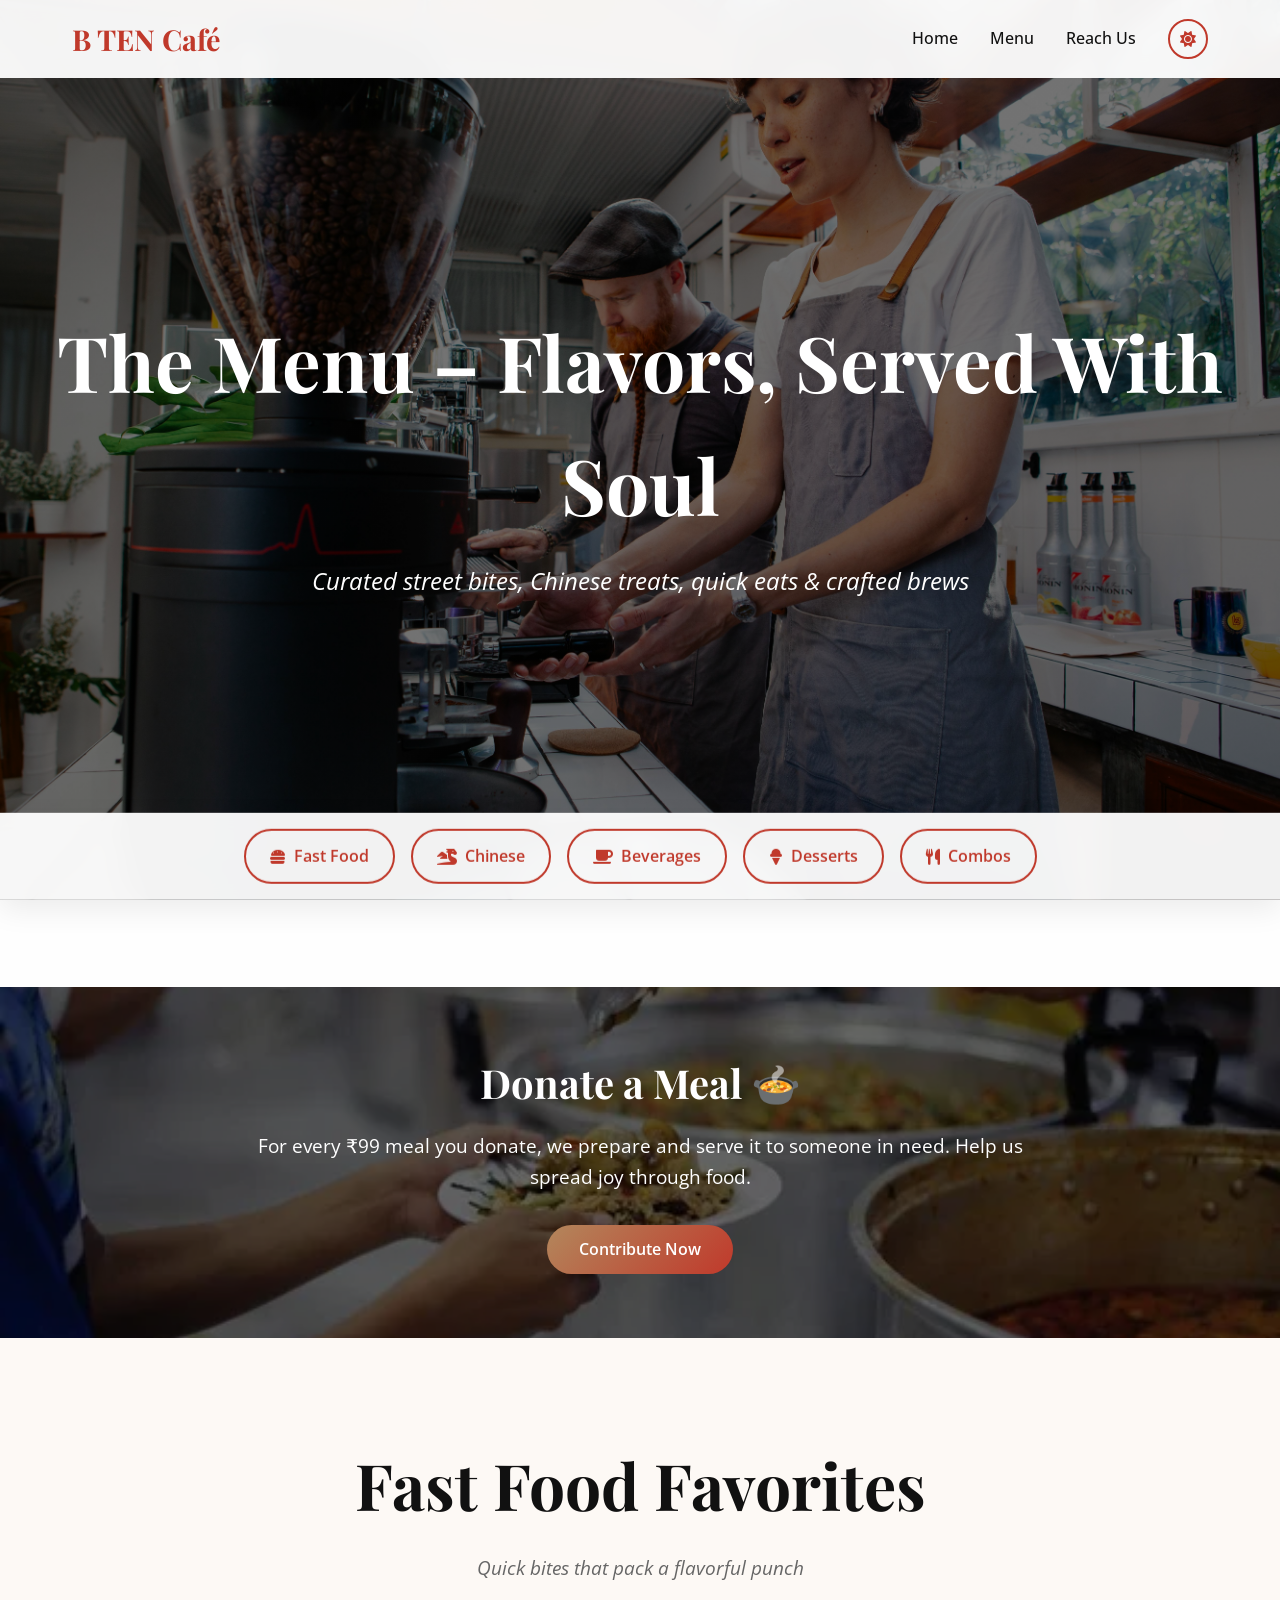
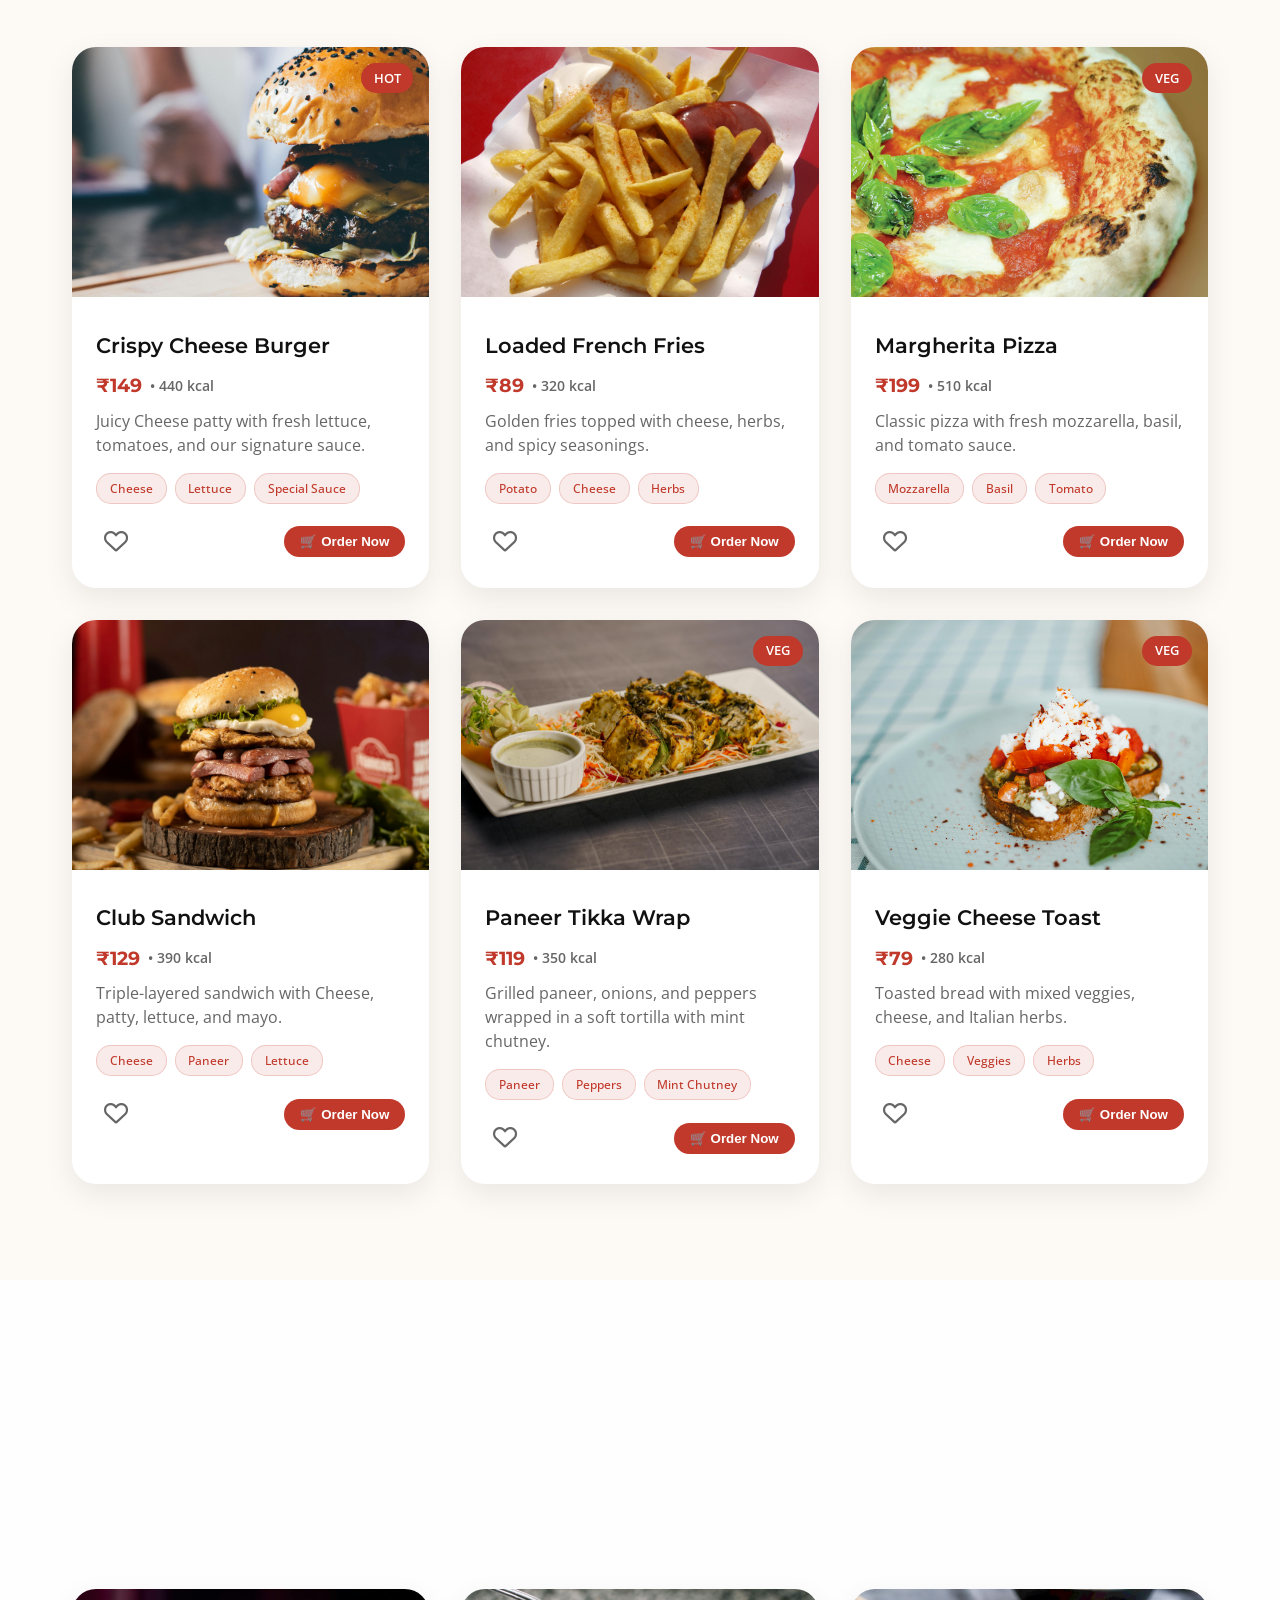
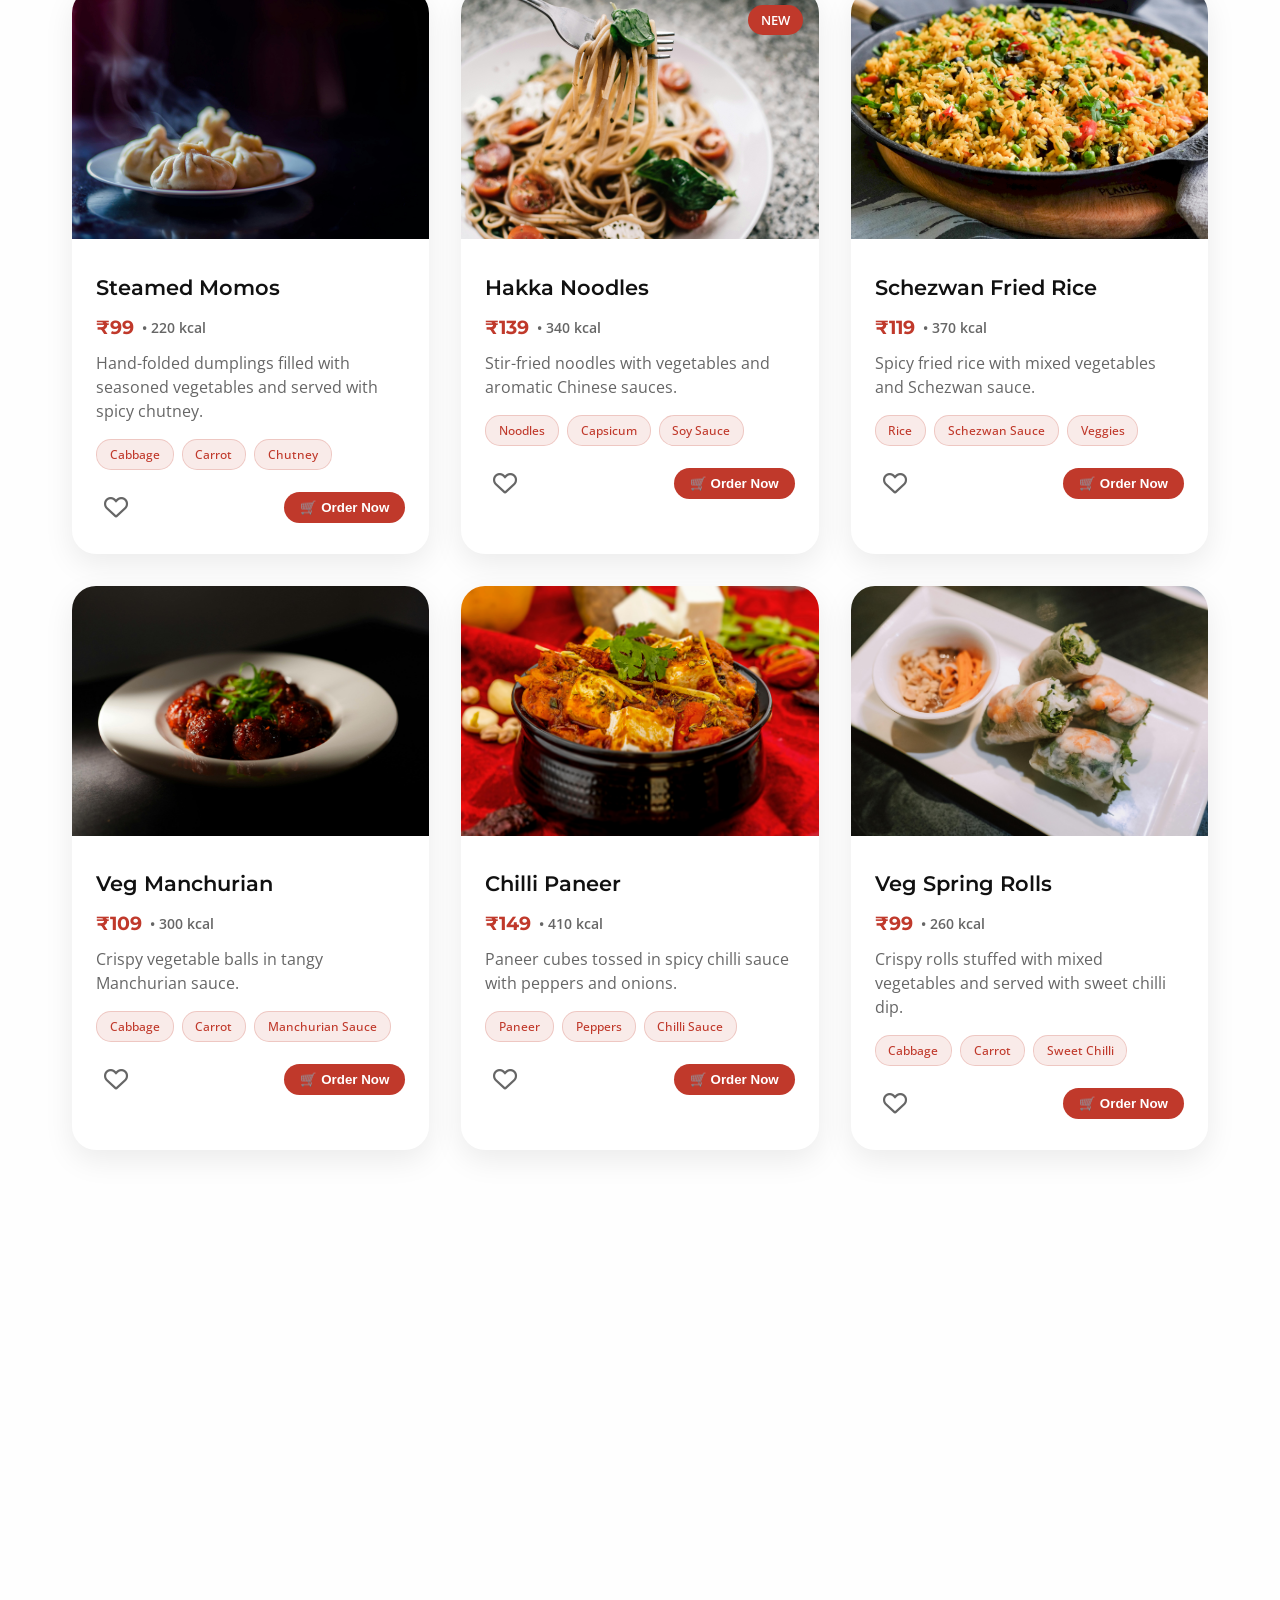
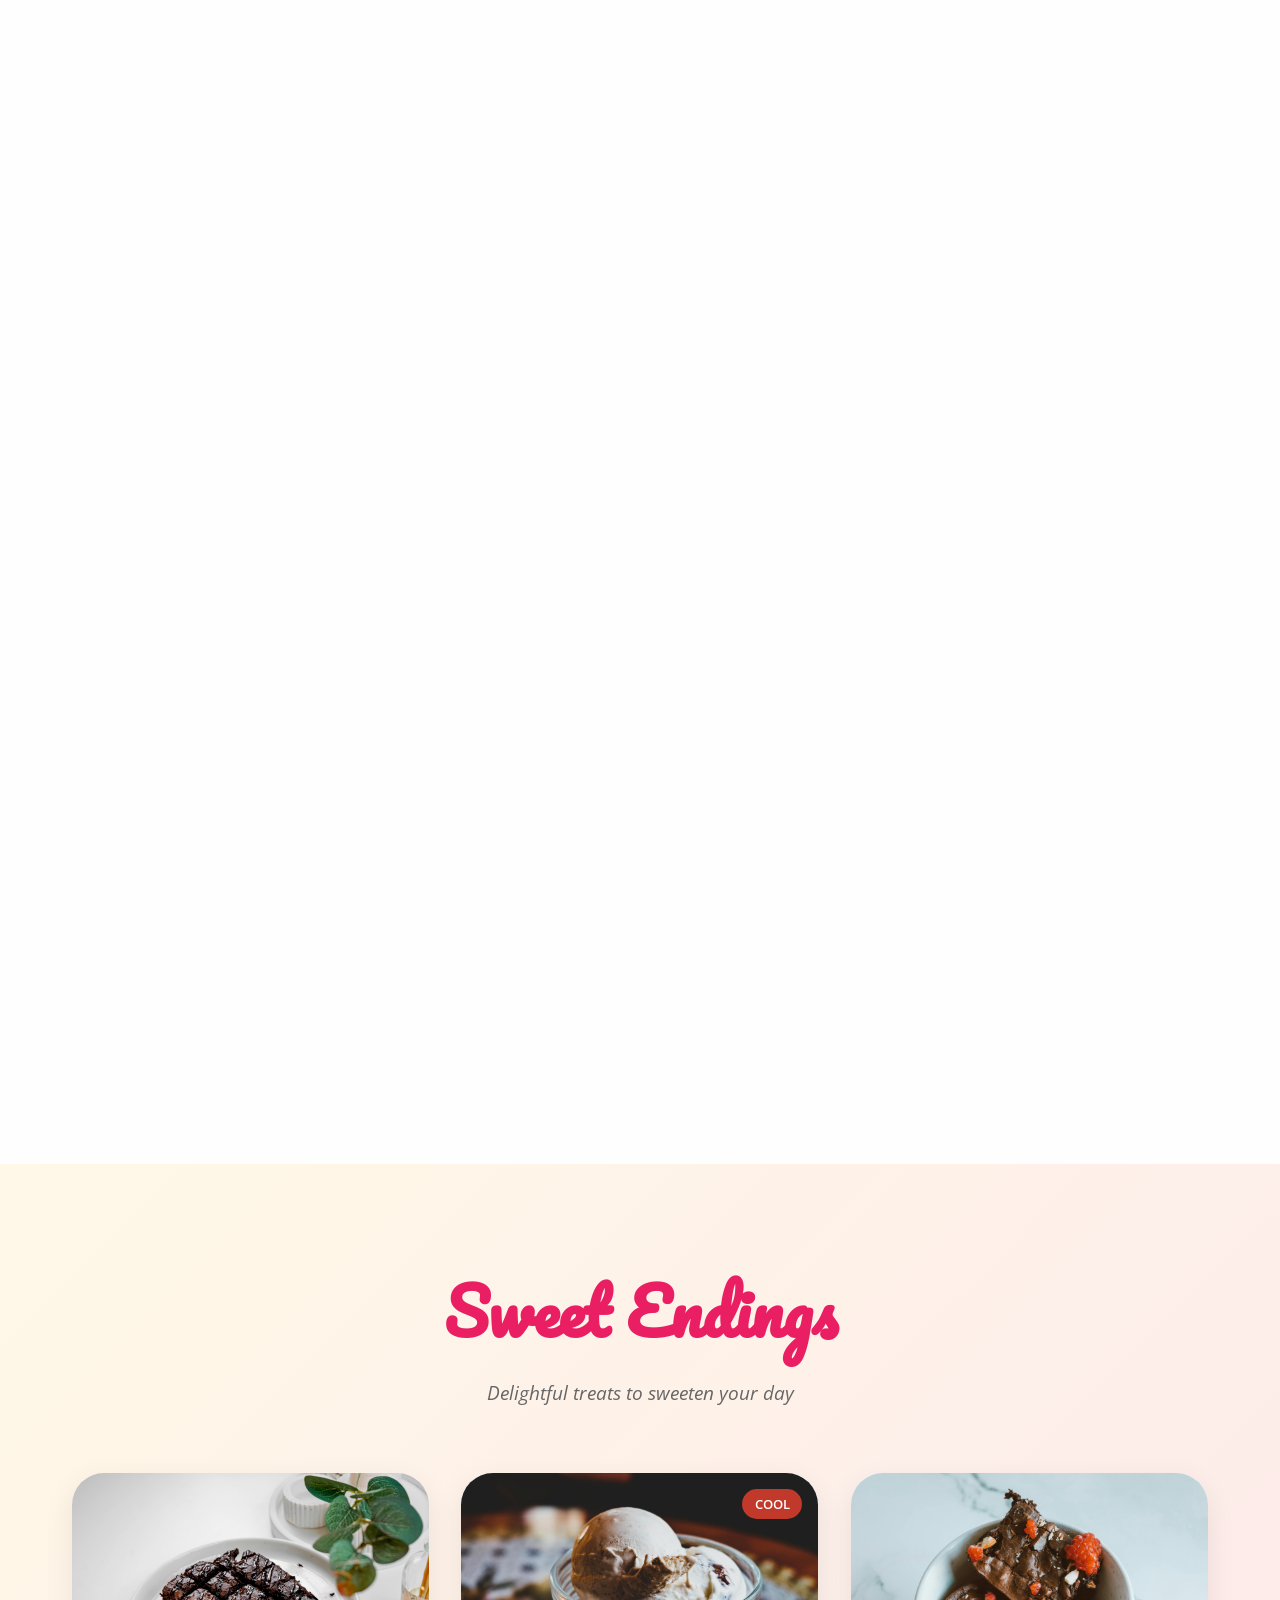
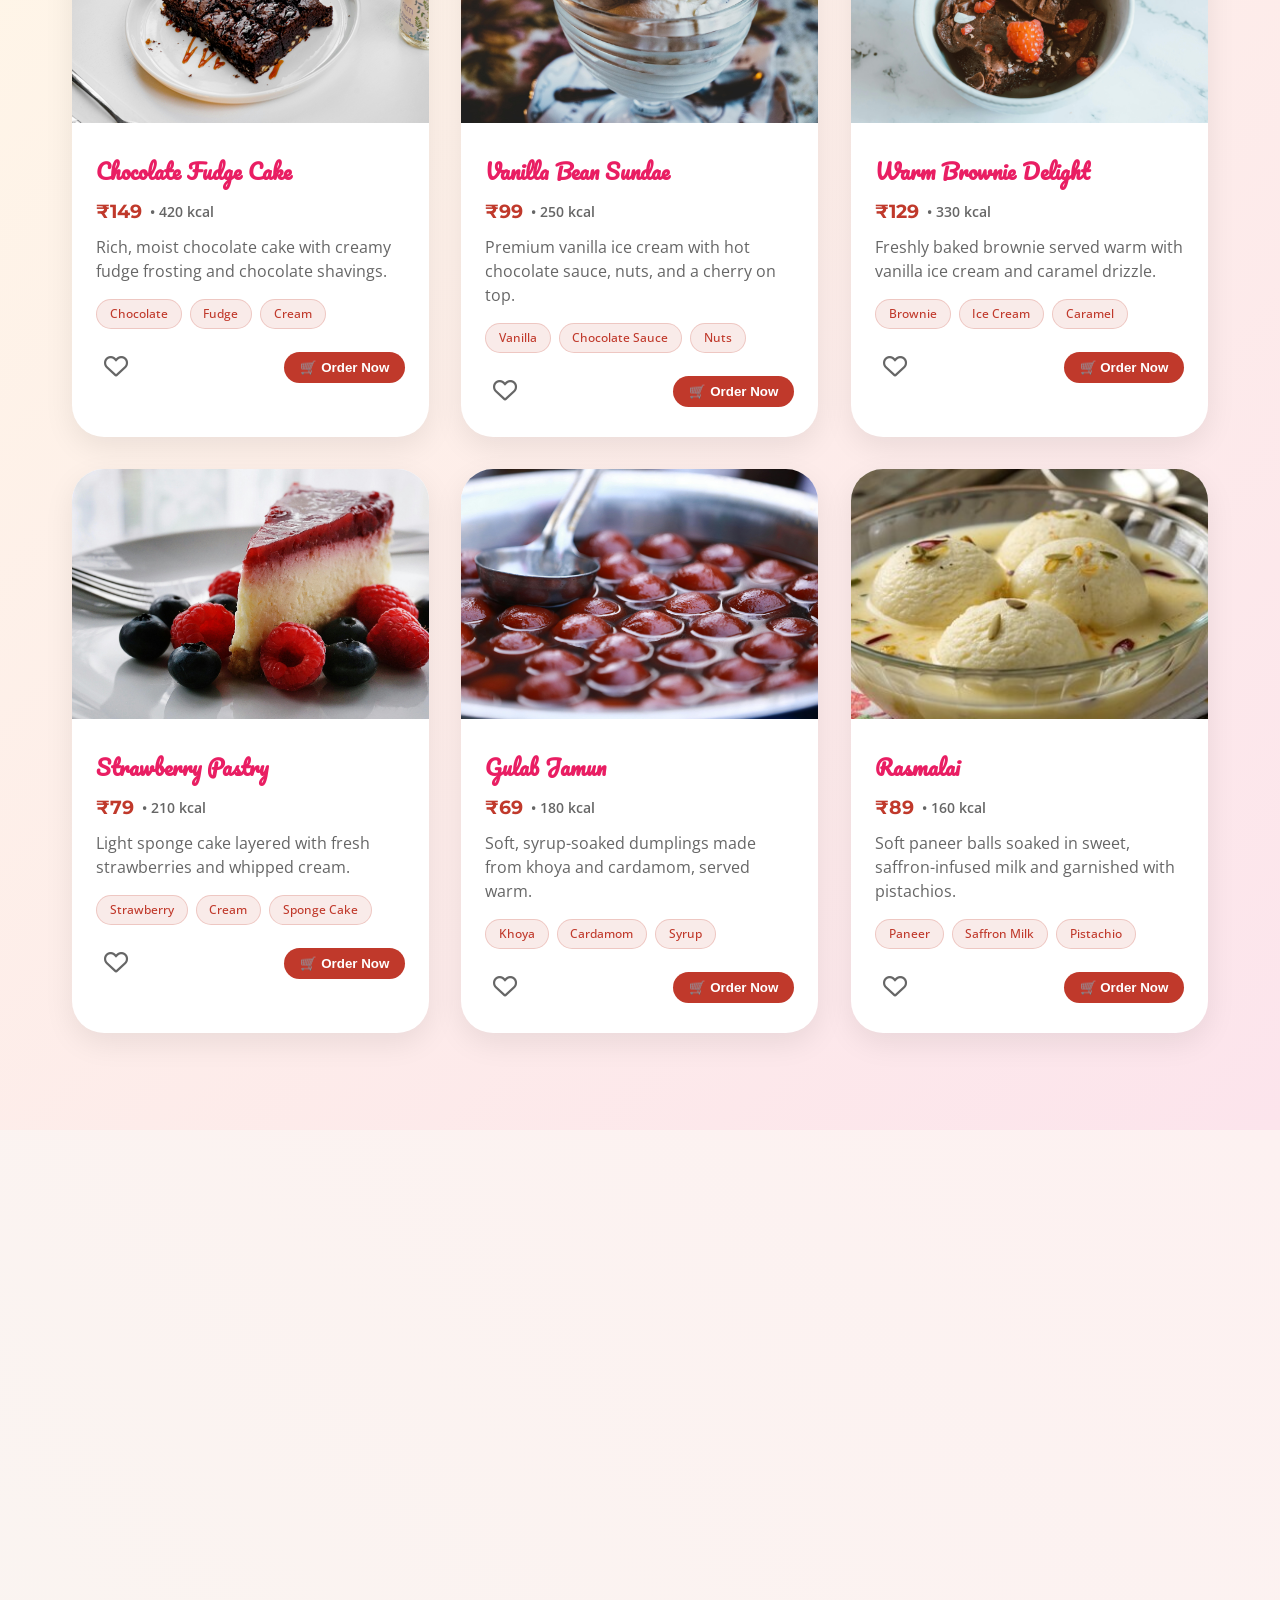
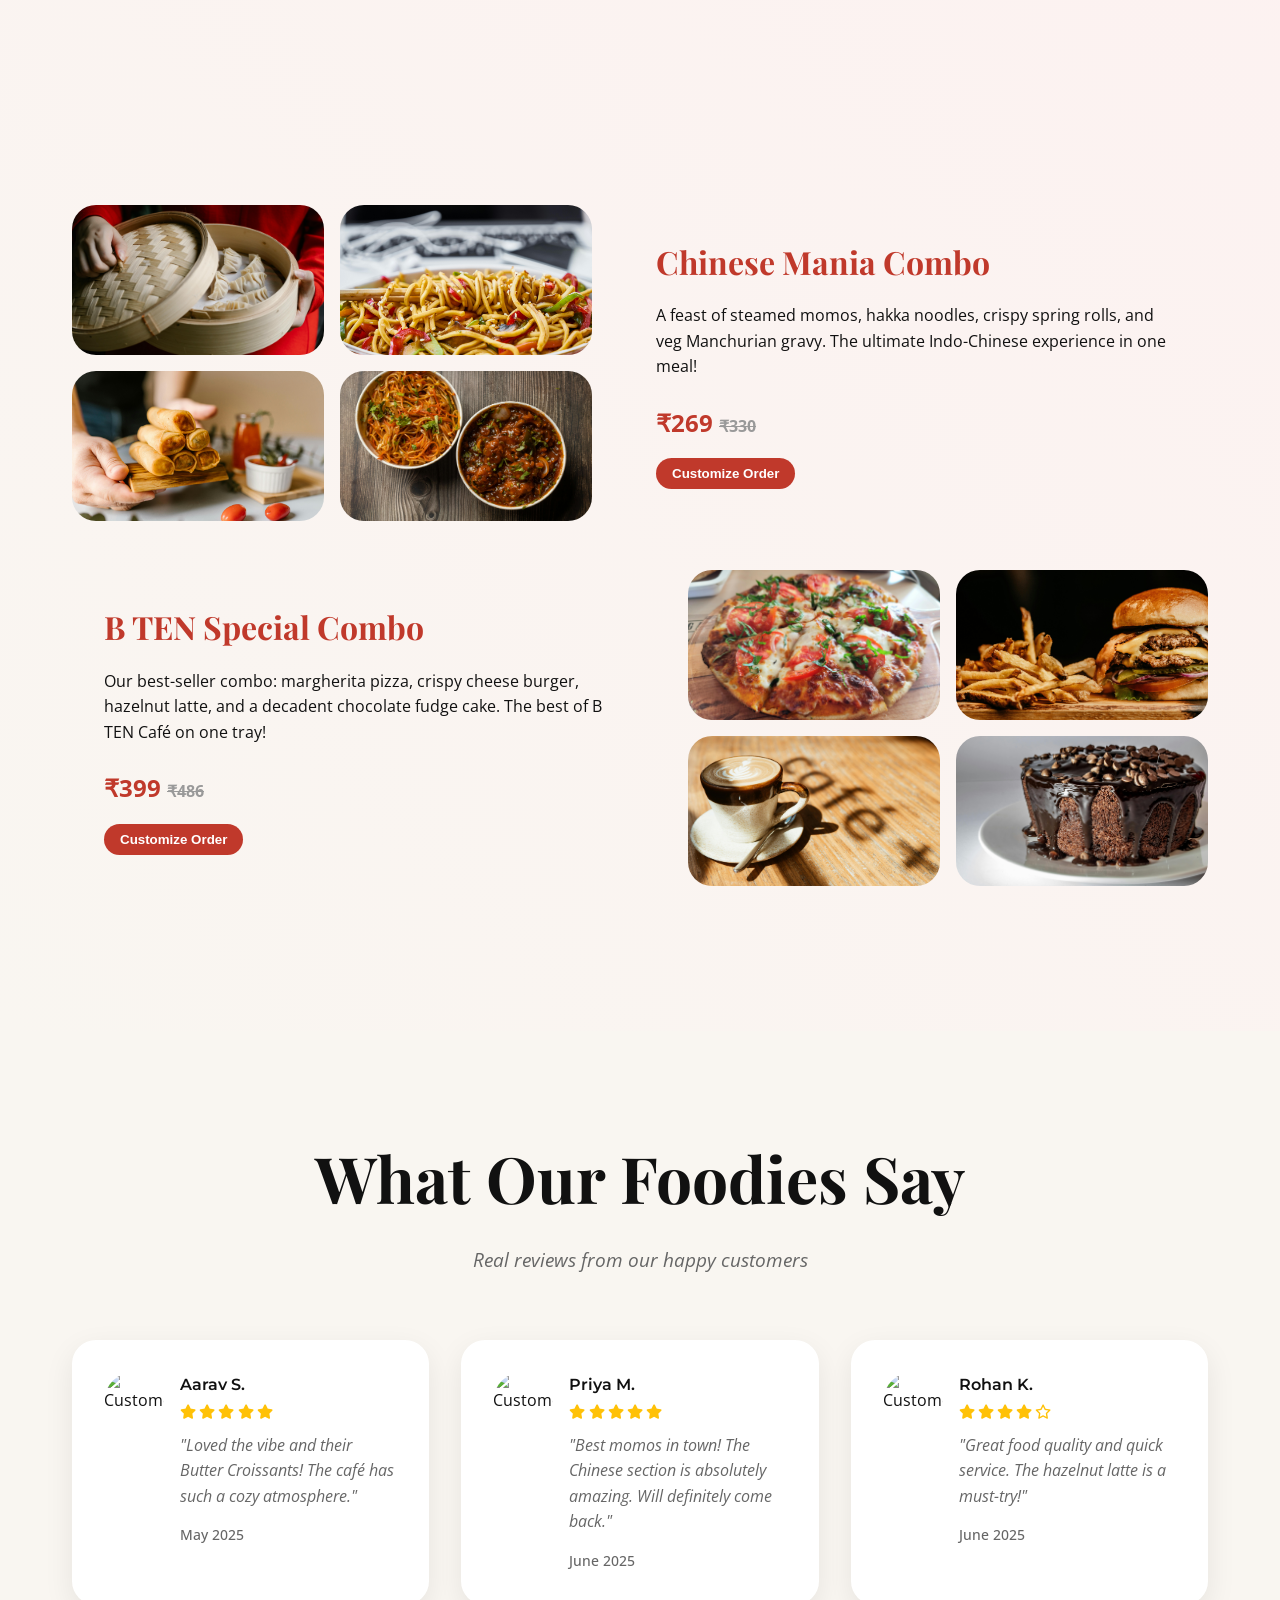
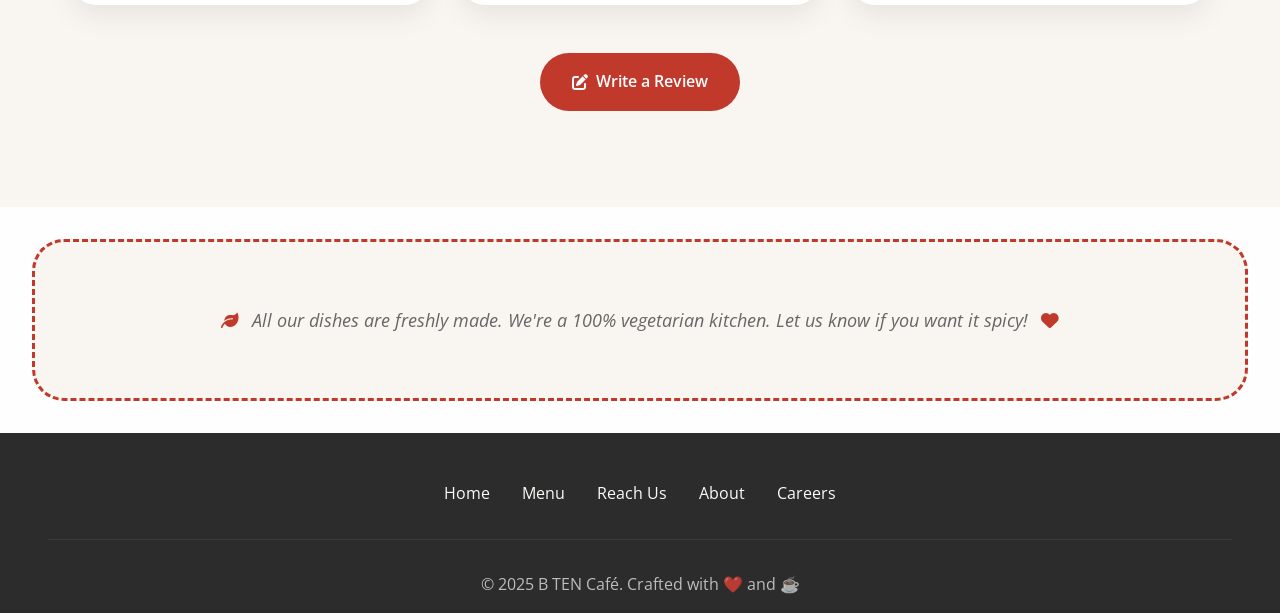
==== commit 7b6633ab: "Just a little ui fix" ====
--- a/menu.html
+++ b/menu.html
@@ -1080,9 +1080,7 @@
         </div>
         <div class="review-cta">
           <a
-            href="https://g.page/r/your-google-review-link"
             class="review-btn"
-            target="_blank"
           >
             <i class="fas fa-edit"></i> Write a Review
           </a>
--- a/css/menu.css
+++ b/css/menu.css
@@ -374,7 +374,7 @@
   width: 100%;
   height: 250px;
   object-fit: cover;
-  transition: transform 0.3s ease;
+  transition: transform 0.3s ease-in-out !important;
 }
 
 .menu-card:hover .card-image {
@@ -556,7 +556,7 @@
   height: 150px;
   object-fit: cover;
   border-radius: var(--card-radius);
-  transition: transform 0.3s ease;
+  transition: transform 0.3s ease !important;
 }
 
 .combo-image:hover {
@@ -737,6 +737,7 @@
   align-items: center;
   gap: 0.5rem;
   transition: all 0.3s ease;
+  cursor: pointer;
 }
 
 .review-btn:hover {
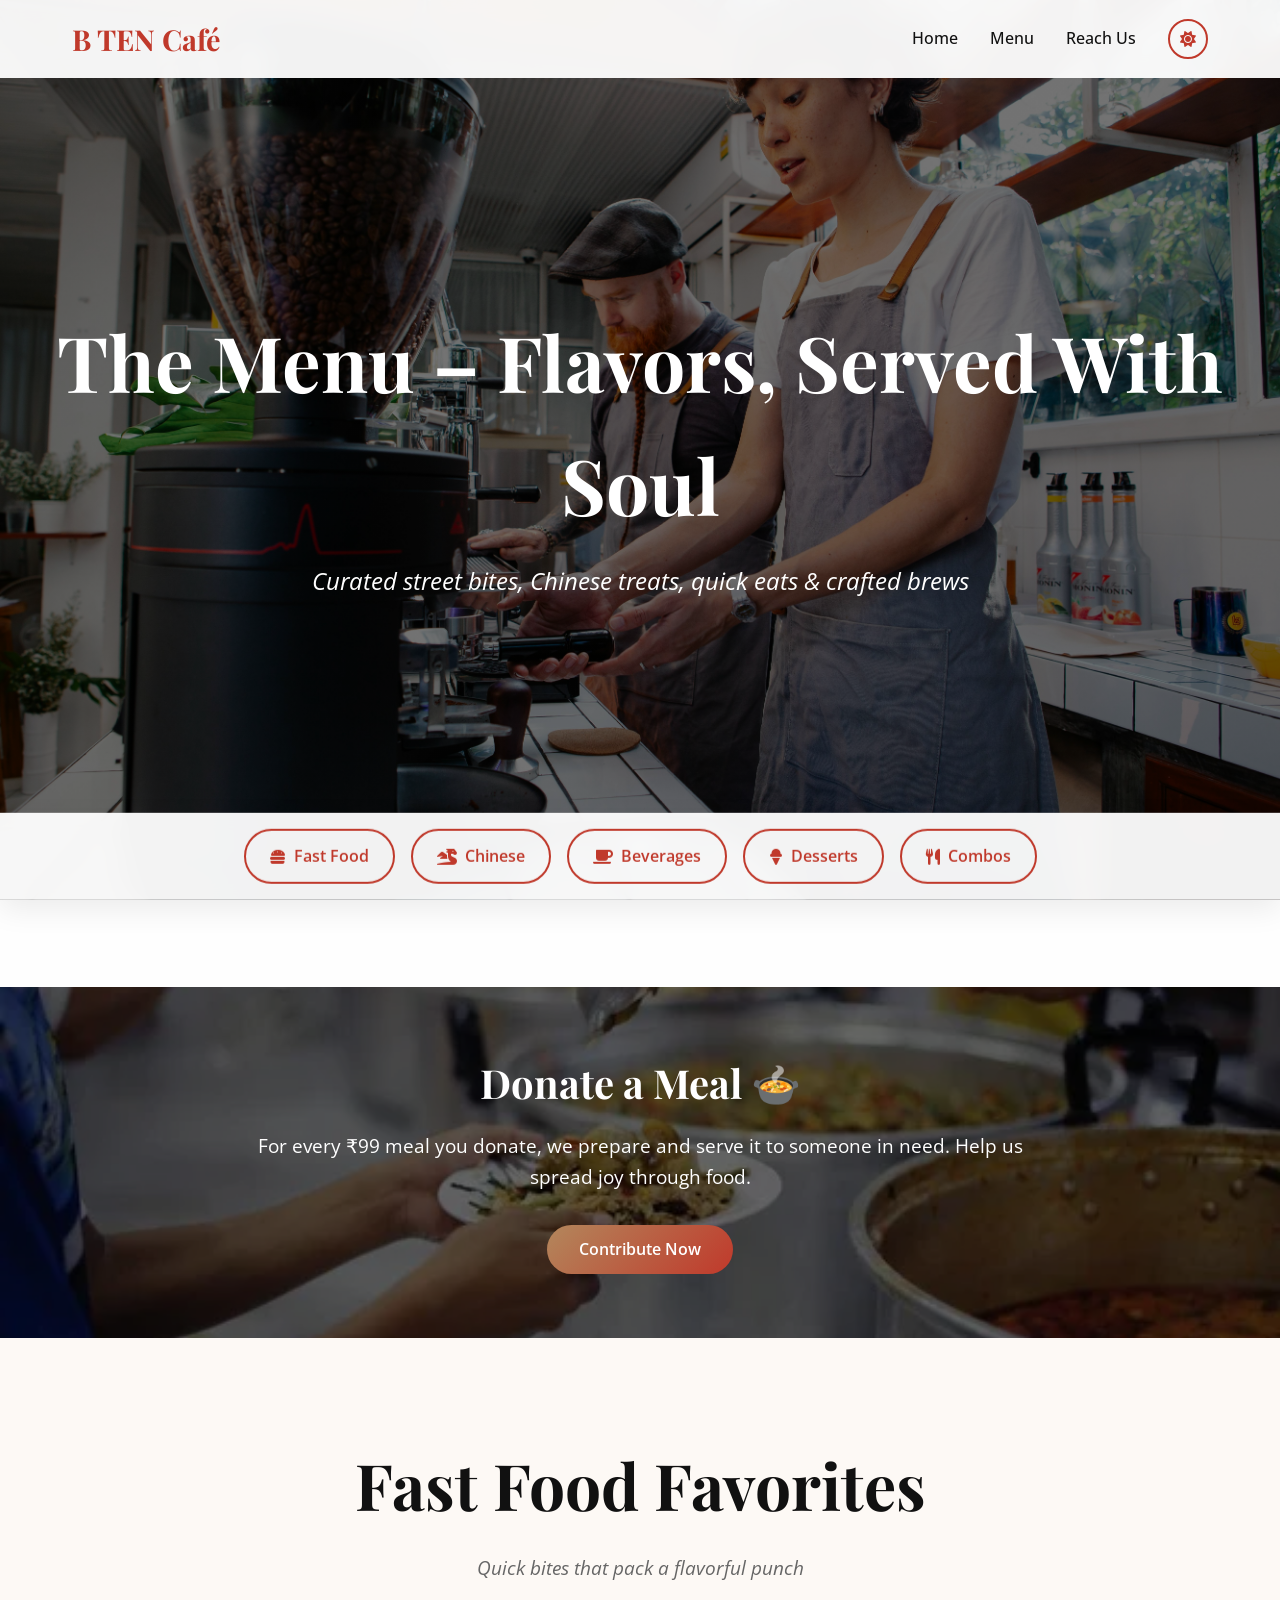
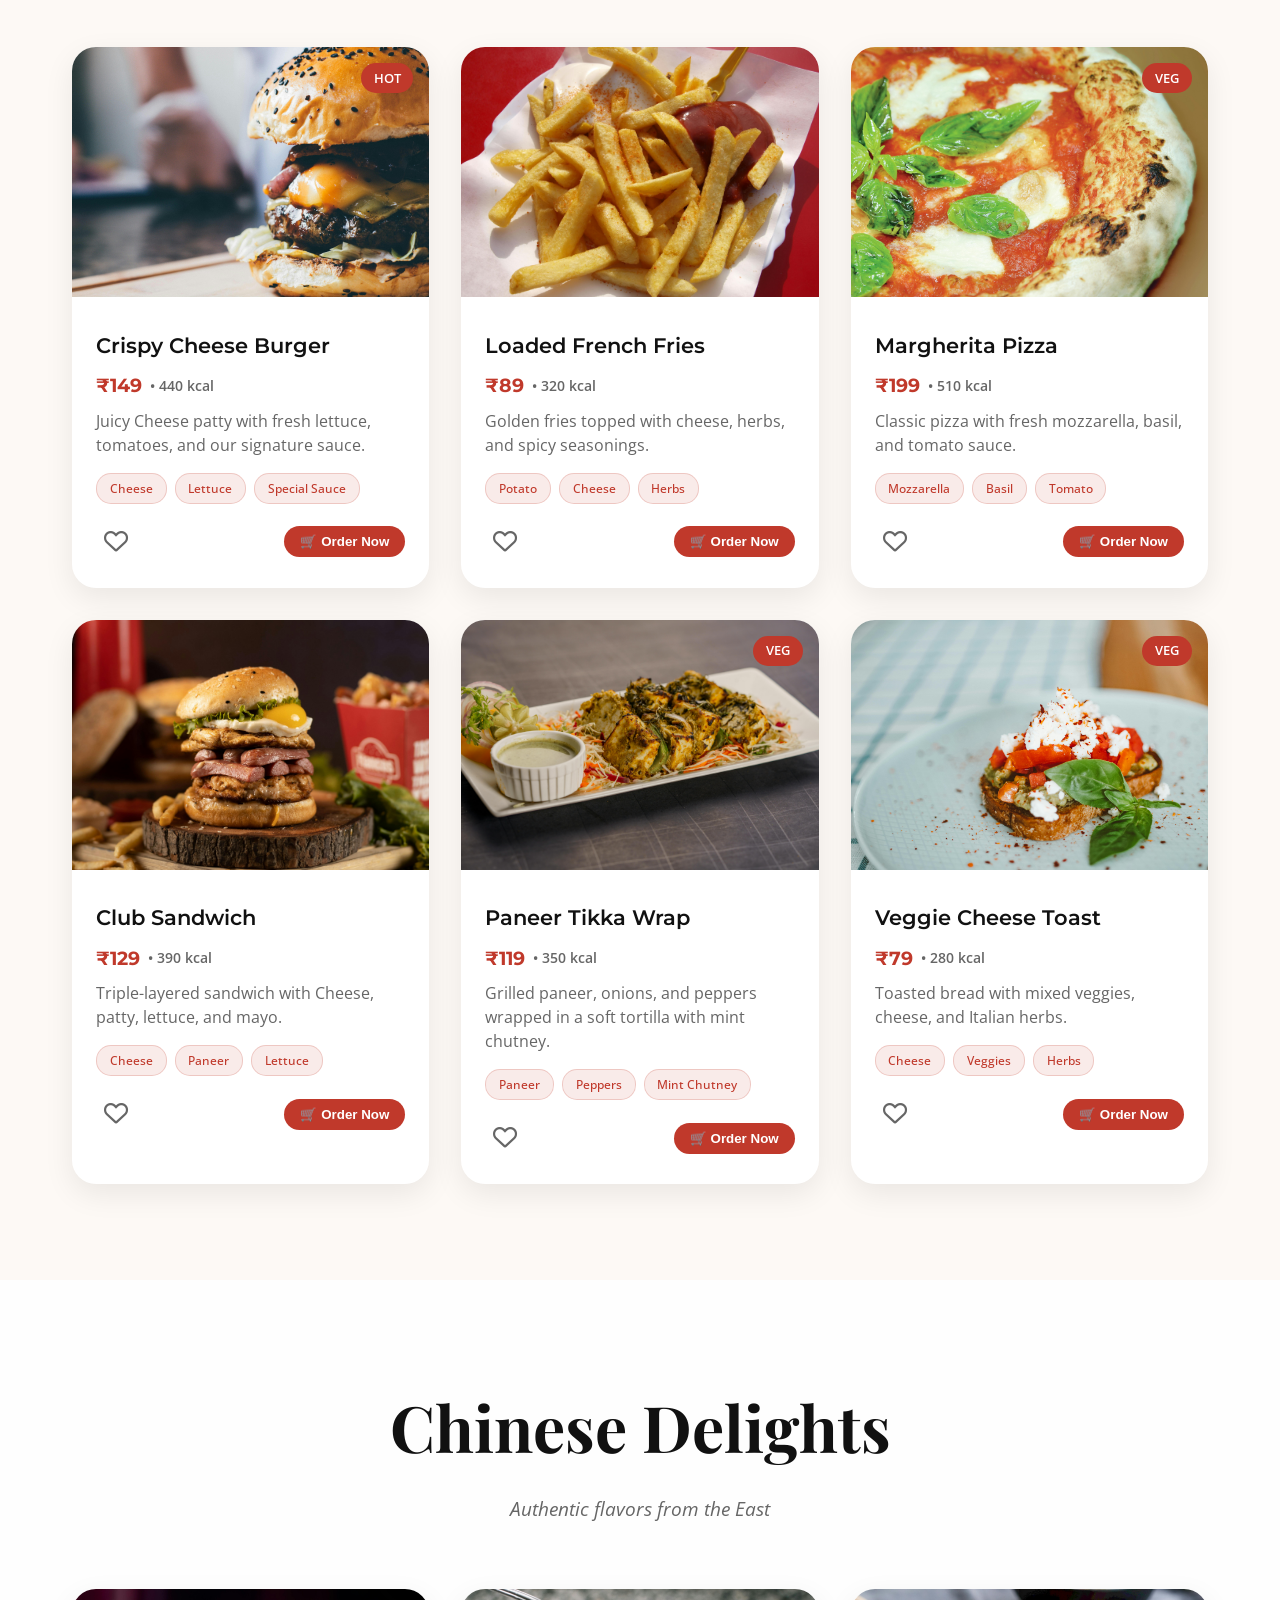
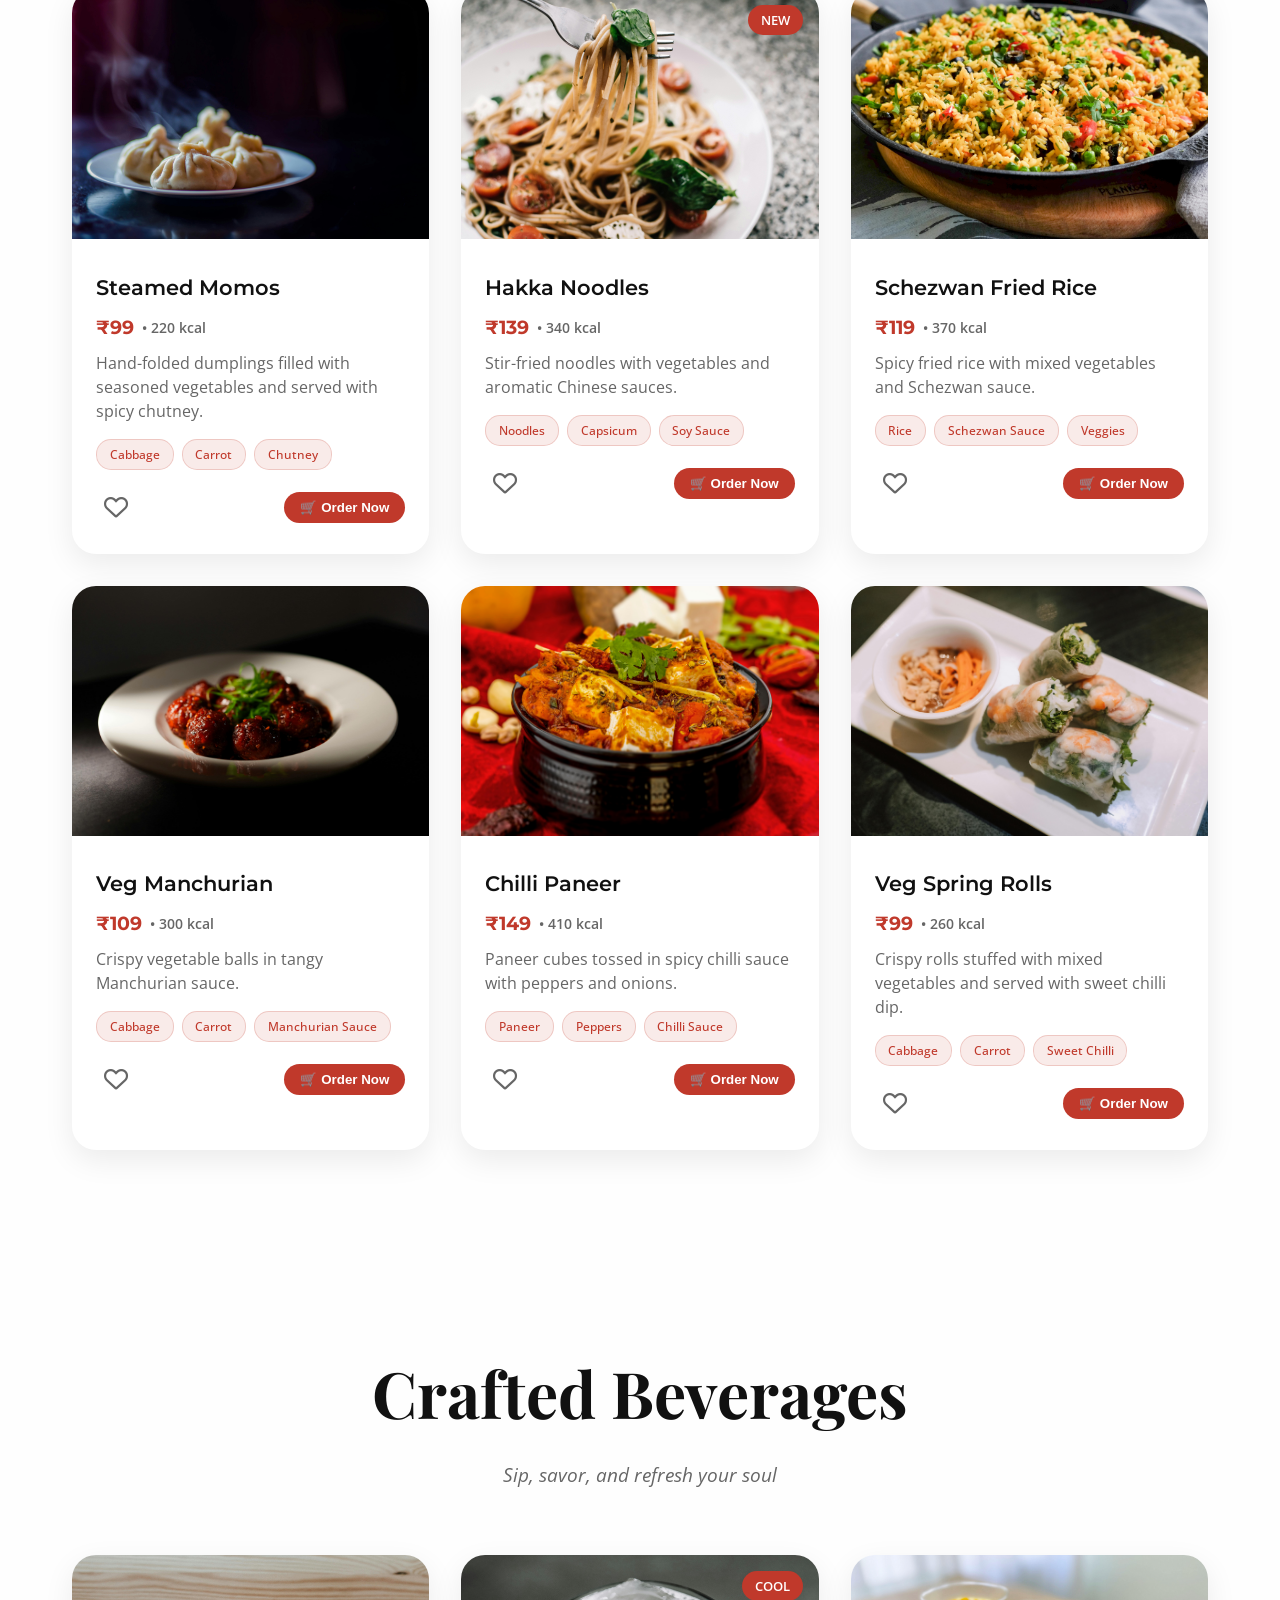
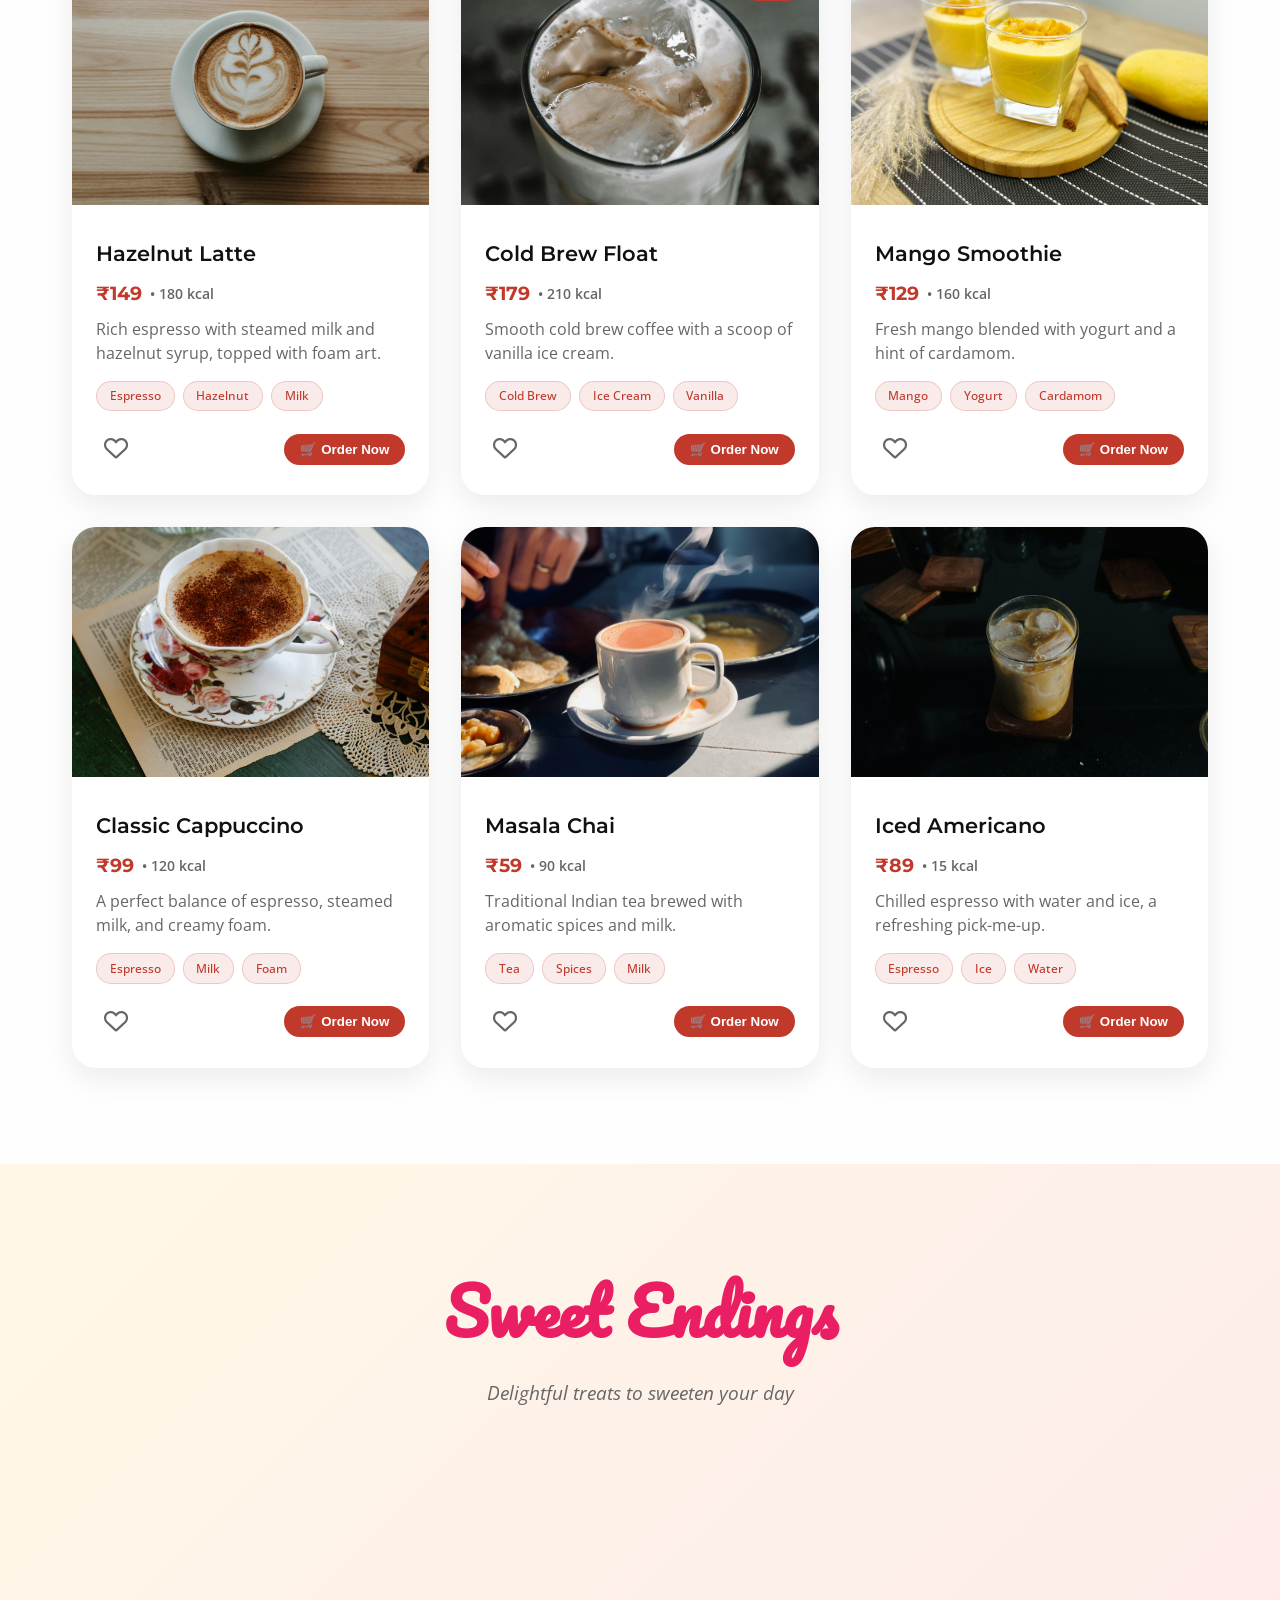
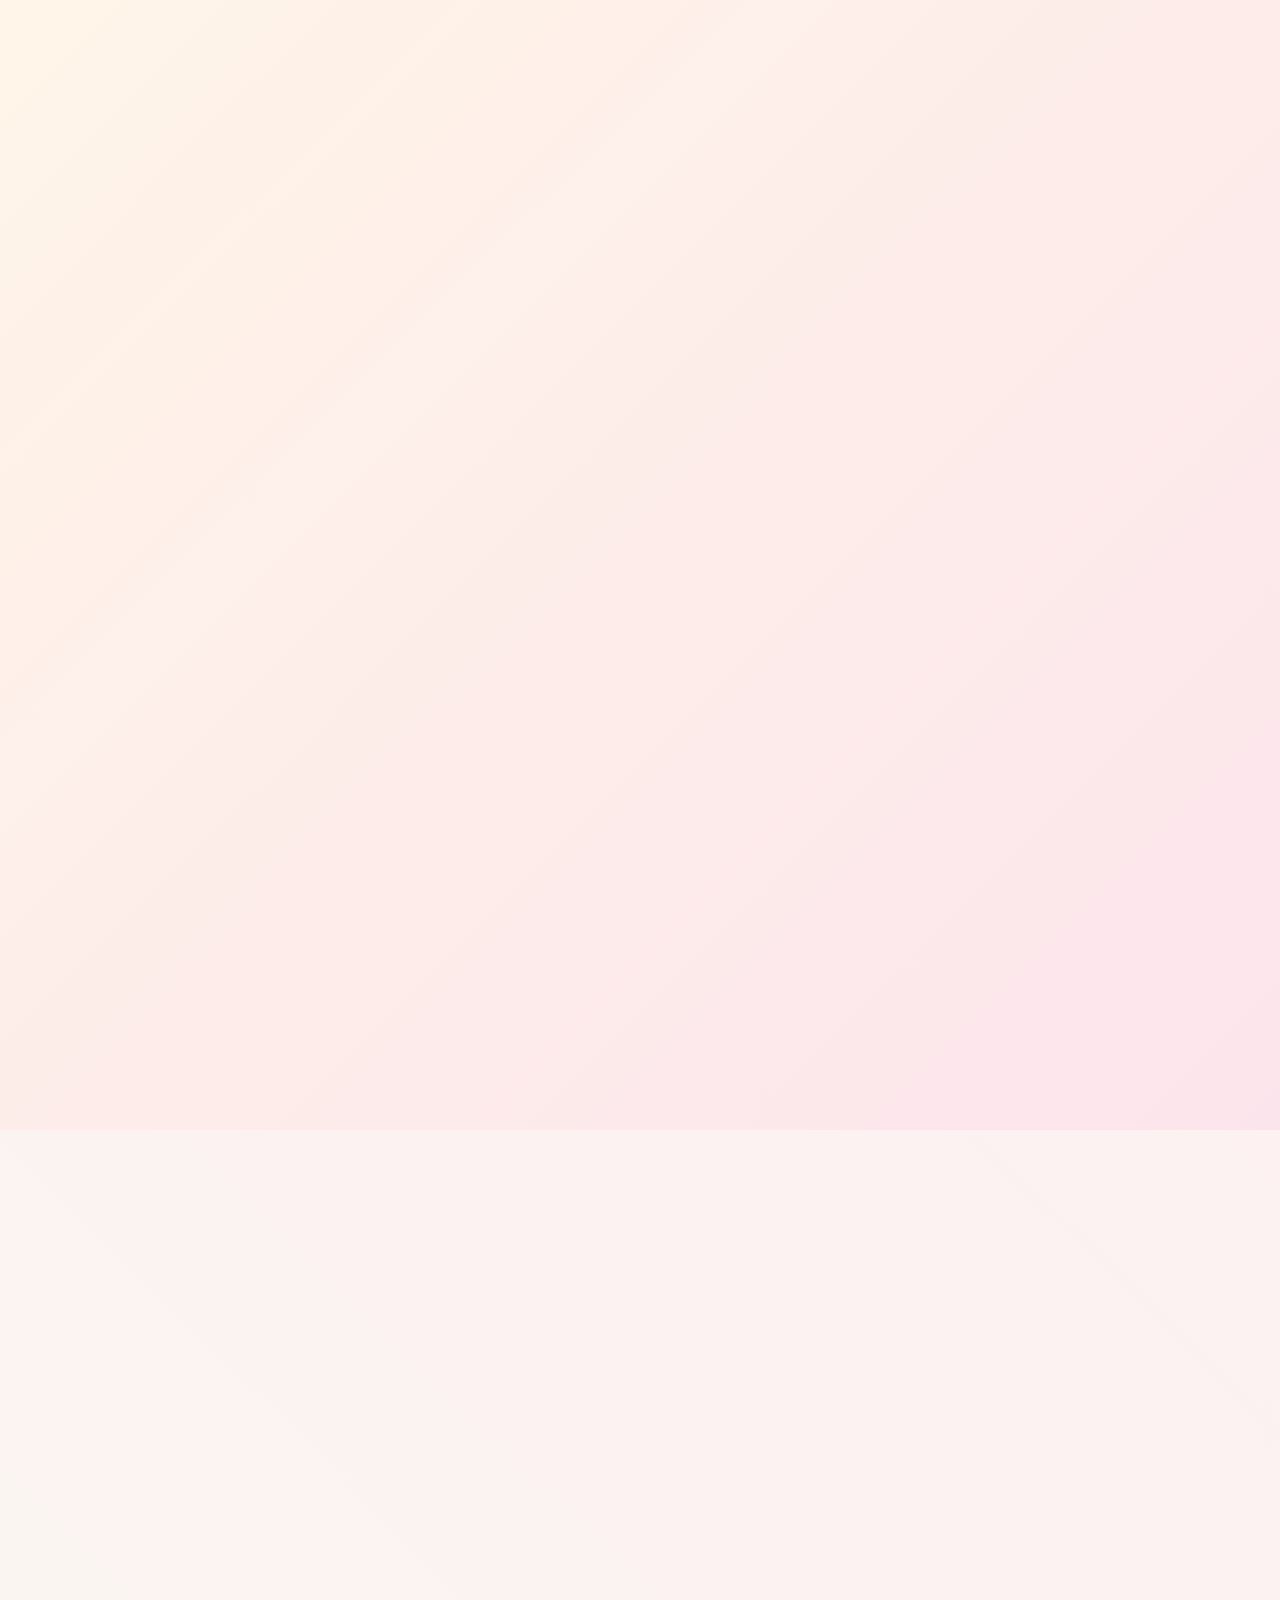
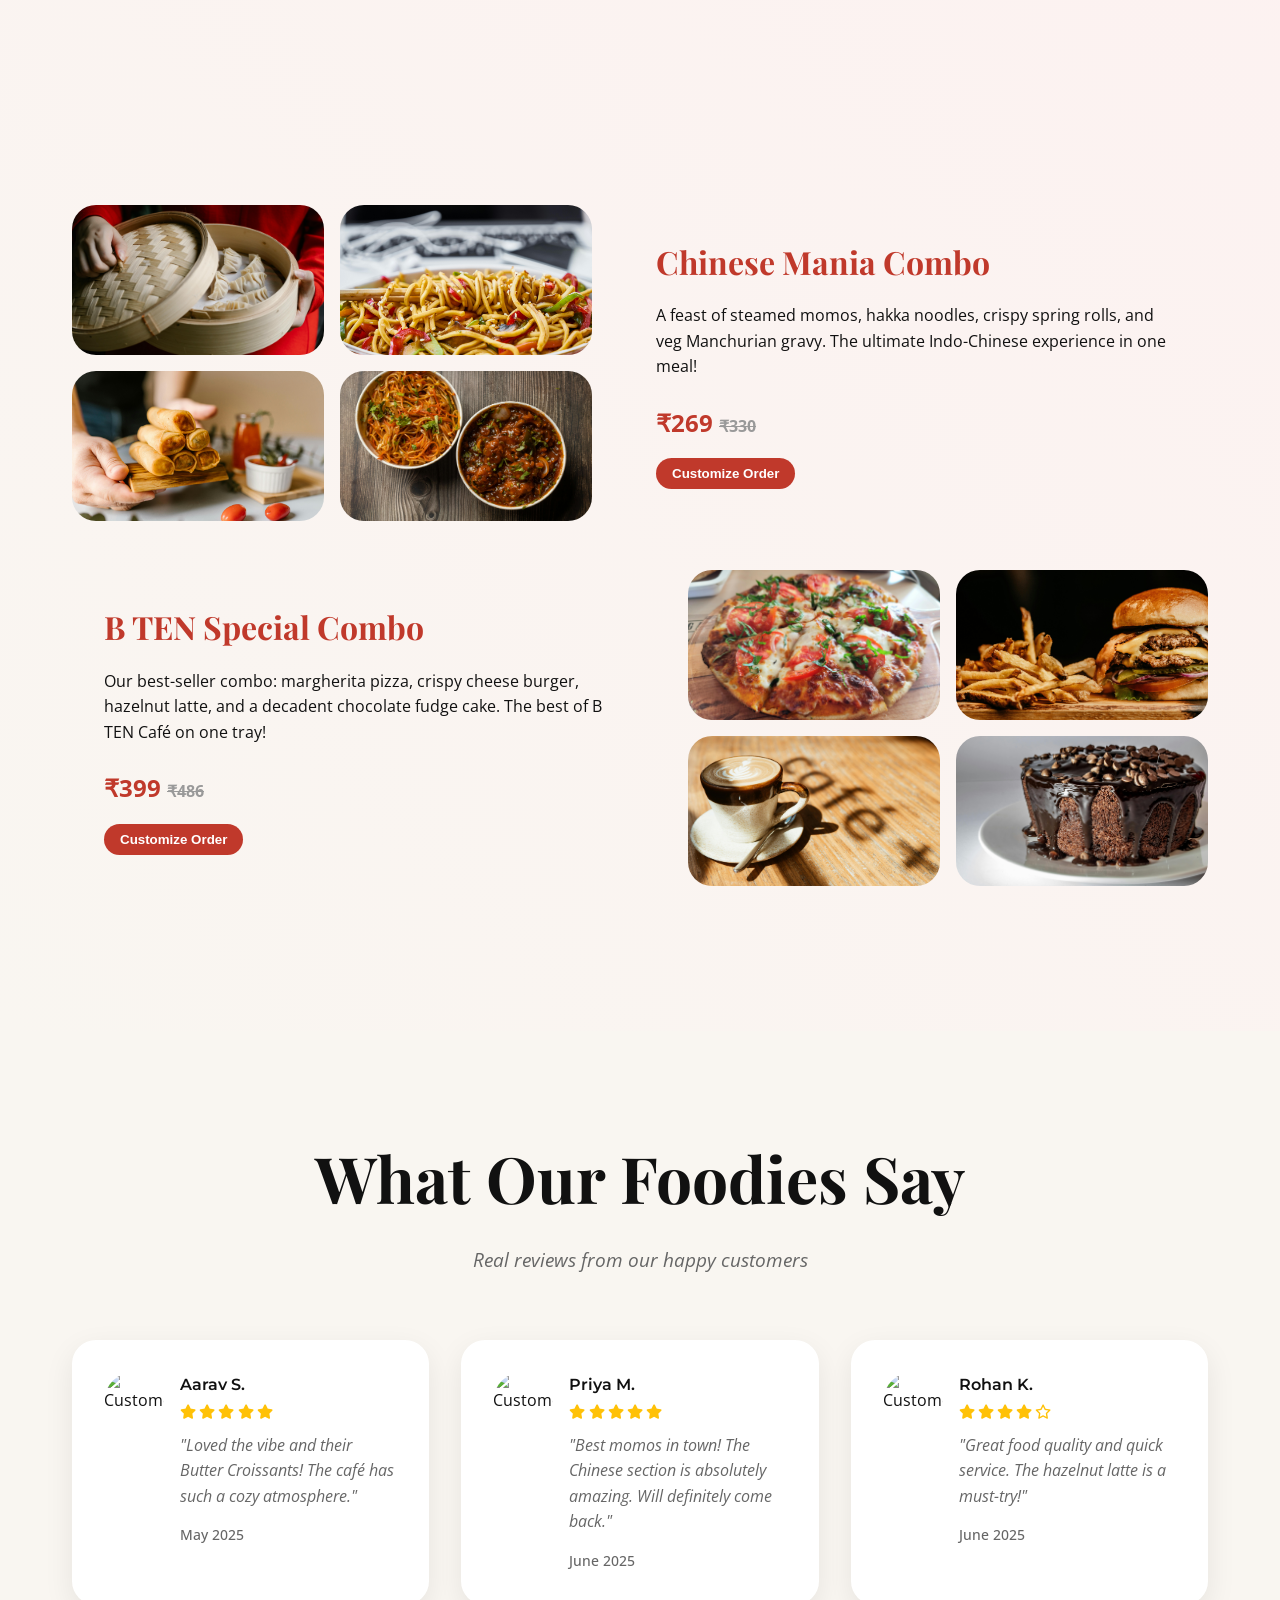
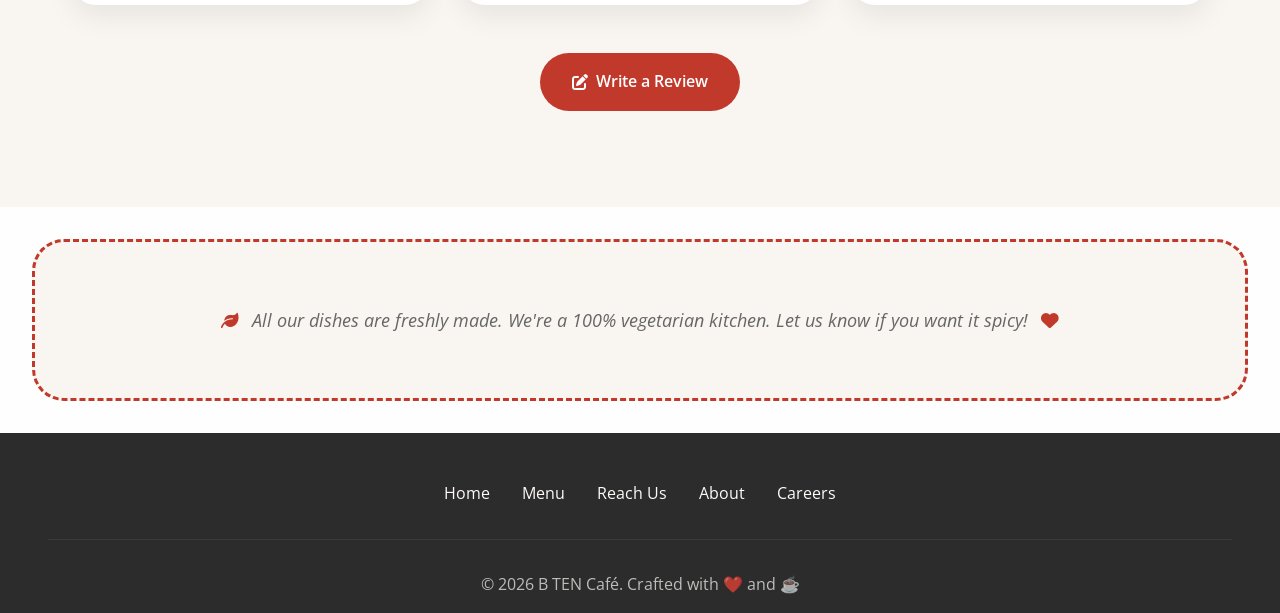
==== commit 8a78e1d1: "little changes" ====
--- a/menu.html
+++ b/menu.html
@@ -1114,7 +1114,7 @@
           <a href="#careers">Careers</a>
         </nav>
         <div class="footer-bottom">
-          <p>&copy; 2025 B TEN Café. Crafted with ❤️ and ☕</p>
+          <p>&copy; 2026 B TEN Café. Crafted with ❤️ and ☕</p>
         </div>
       </div>
     </footer>
